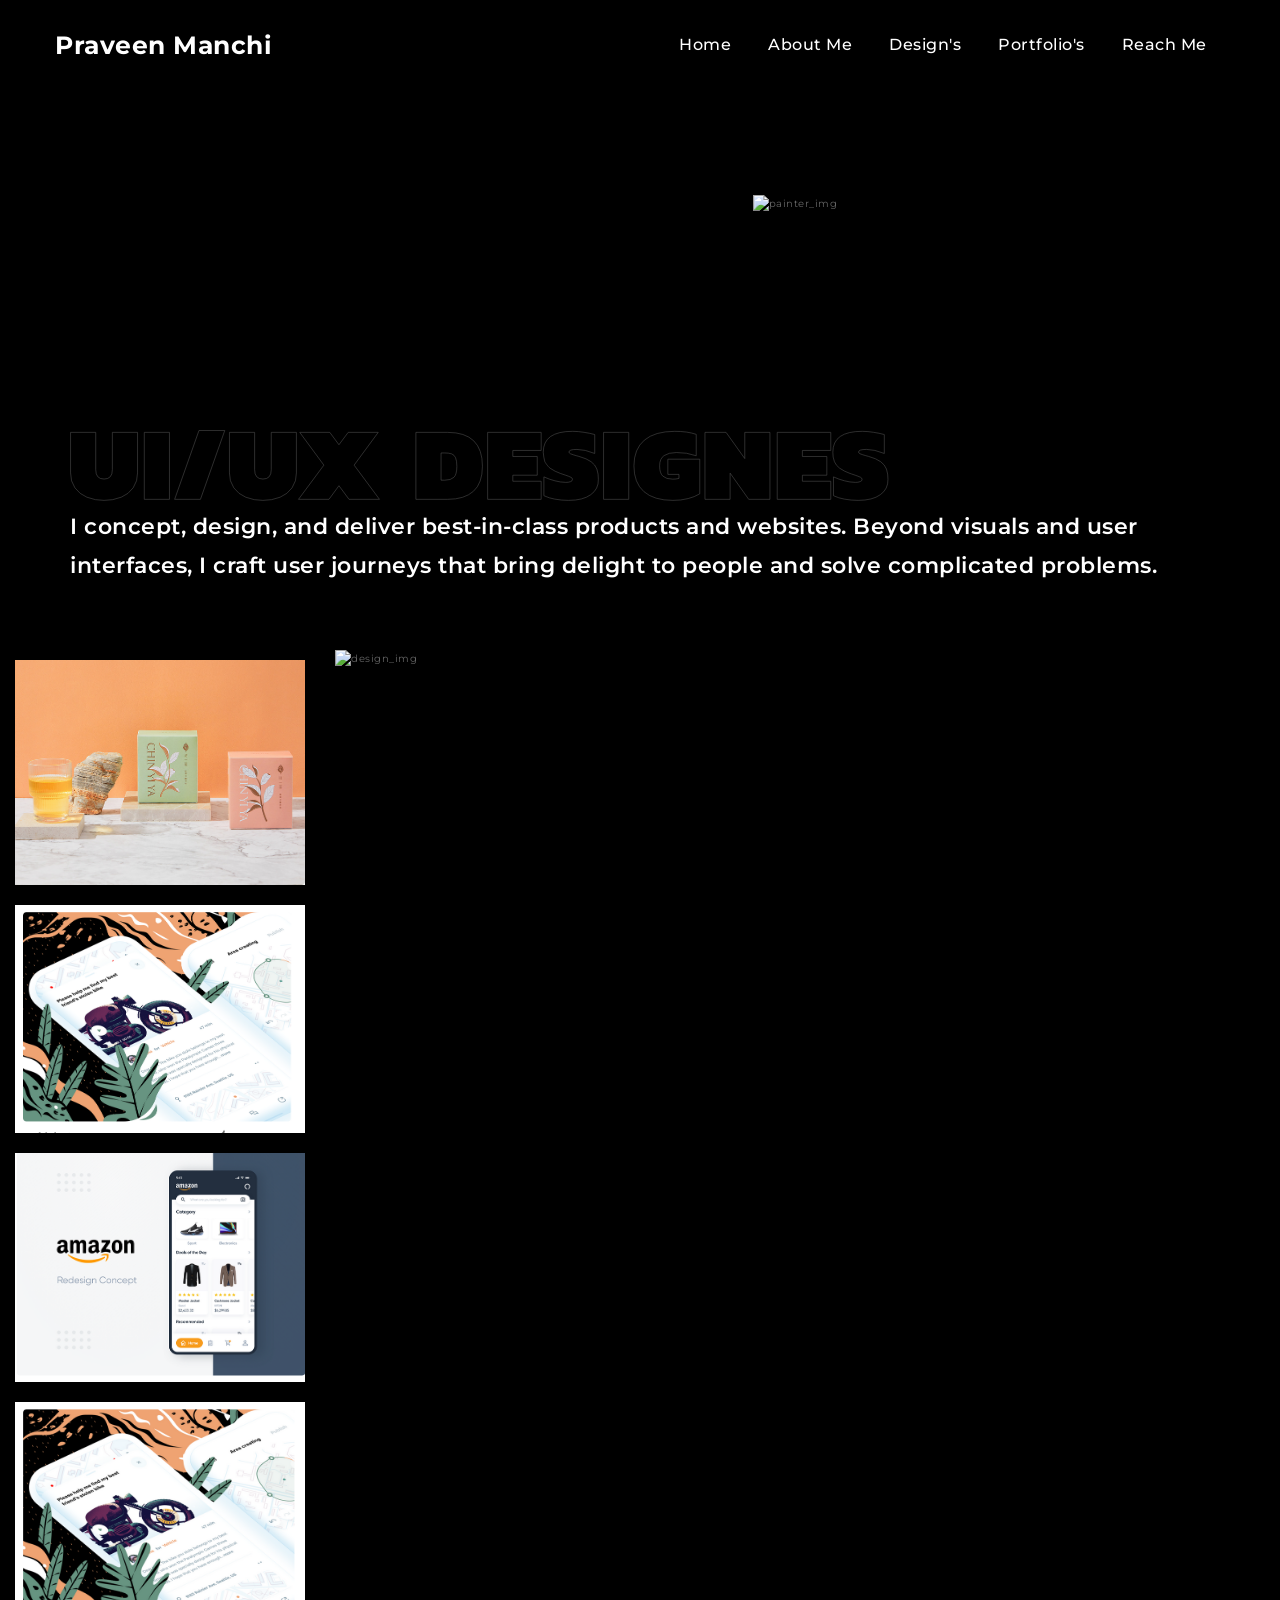
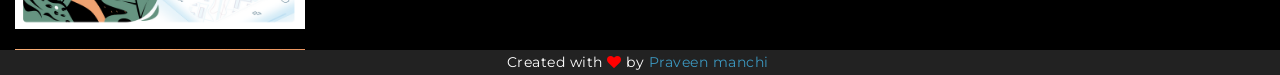
==== designDemos.html @ 1ba02f42 "mood" ====
<!doctype html>
<html lang="zxx">

<head>
    <!-- Meta -->
    <meta charset="utf-8">
    <meta http-equiv="X-UA-Compatible" content="IE=edge">
    <meta name="viewport" content="width=device-width, initial-scale=1">
    <!-- The above 3 meta tags *must* come first in the head; any other head content must come *after* these tags -->
    <!-- SITE TITLE -->
    <title>Praveenmanchi</title>
    <link rel = "icon" type = "image/png" href = "images/robin-hood.png"> 
    <link href="https://fonts.googleapis.com/css?family=Poppins:300,300i,400,400i,500,600,700,700i,800,900"
        rel="stylesheet">
    <link href="https://fonts.googleapis.com/css?family=Montserrat:300,300i,400,400i,500,600,700,800,900"
        rel="stylesheet">
    <link href="fonts/font-awesome.min.css" rel="stylesheet" />
    <link href="css/plugins.css" rel="stylesheet" />
    <link href="css/responsive.css" rel="stylesheet" />
    <link href="css/style.css" rel="stylesheet" />
    <link href="css/design-demos.css" rel="stylesheet" />
</head>

<body data-spy="scroll" data-target=".navbar" data-offset="70">

    <!--PRELOADER -->
    <div class="preloader dark_preloader">
        <div class="spinner">
            <div class="double-bounce1"></div>
            <div class="double-bounce2"></div>
        </div>
    </div>
    <!--/PRELOADER -->

    <!--NAVBAR -->
    <div class="navbar navbar-default navbar-fixed-top menu-top dark_bg_menu">
        <div class="container">
            <div class="navbar-header">
                <button type="button" class="navbar-toggle" data-toggle="collapse" data-target="#navbar">
                    <span class="sr-only">Toggle navigation</span>
                    <span class="icon-bar"></span>
                    <span class="icon-bar"></span>
                    <span class="icon-bar"></span>
                </button>
                <a href="index.html" class="navbar-brand top-name-title">
                    <!-- <img src="images/logo2.png" alt="logo"> -->
                    <b>Praveen Manchi</b>
                </a>
            </div>
            <div id="navbar" class="navbar-collapse collapse">
                <ul class="nav navbar-nav navbar-right">
                    <li><a href="welcome.html" class="smoothScroll">Home</a></li>
                    <li><a href="welcome.html" class="smoothScroll">About Me</a></li>
                    <!-- <li><a href="#Discover" class="smoothScroll">Discover</a></li>
							<li><a href="#uxdesign" class="smoothScroll">UX Design</a></li> -->
                    <li><a href="designDemos.html" class="smoothScroll">Design's</a></li>
                    <li><a href="welcome.html" class="smoothScroll">Portfolio's</a></li>
                    <!-- <li><a href="#resume" class="smoothScroll">Reach me</a></li>	
							<li><a href="#blog" class="smoothScroll">Blog</a></li>													 -->
                    <li><a href="welcome.html" class="smoothScroll">Reach Me</a></li>
                </ul>
            </div>
        </div>
        <!--- END CONTAINER -->
    </div>
    <!--/NAVBAR -->

    <!--BANNER-SHOW -->
    <section id="home" class="main_banner banner_bg_2" style="height: 650px">
        <!-- <canvas class="background"></canvas> -->
        <div class="display_table">
            <div class="display_table_cell title-left-align" style="padding-bottom: 5%;">
                <div class="container">
                    <div class="row">
                        <div class="col-md-7" style="padding-top: 235px; opacity: 0.5;">
                            <svg xmlns="http://www.w3.org/2000/svg" width="818.544" height="70.888" viewBox="0 0 818.544 70.888">
                                <path id="Path_8" data-name="Path 8" d="M36.608,1.04a44.144,44.144,0,0,1-17.16-3.172,26.971,26.971,0,0,1-11.96-9.36A25.212,25.212,0,0,1,3.12-26.416v-40.56H28.288V-29.64q0,9.36,8.32,9.36t8.32-9.36V-66.976H70.1v40.56a25.212,25.212,0,0,1-4.368,14.924,26.971,26.971,0,0,1-11.96,9.36A44.144,44.144,0,0,1,36.608,1.04ZM76.856-66.976h25.168V0H76.856Zm54.7-1.872h25.792L133.016,0H107.224ZM195.52,1.04a44.144,44.144,0,0,1-17.16-3.172,26.971,26.971,0,0,1-11.96-9.36,25.212,25.212,0,0,1-4.368-14.924v-40.56H187.2V-29.64q0,9.36,8.32,9.36t8.32-9.36V-66.976h25.168v40.56a25.212,25.212,0,0,1-4.368,14.924,26.971,26.971,0,0,1-11.96,9.36A44.144,44.144,0,0,1,195.52,1.04Zm60.944-35.256-24.128-32.76h30.056L271.544-54.6,280.8-66.976h30.056l-24.128,32.76L312.1,0H281.632L271.544-13.624,261.56,0H231.088Zm92.04-32.76h31.824q34.736,0,34.736,33.9,0,16.952-9,25.012T380.328,0H348.5Zm28.912,47.84q6.136,0,9.1-2.86t2.964-11.076q0-5.616-1.3-8.528a6.767,6.767,0,0,0-3.848-3.848,20.636,20.636,0,0,0-6.916-.936h-3.744v27.248Zm42.848-47.84h53.56v18.1H445.432v6.032h24.44v18.72h-24.44V-18.1h28.392V0h-53.56ZM501.176,1.04A73.256,73.256,0,0,1,487.448-.208a42.261,42.261,0,0,1-10.92-3.432V-22.464A60.181,60.181,0,0,0,487.6-18.512a44.3,44.3,0,0,0,10.868,1.56,12.4,12.4,0,0,0,4.888-.78,2.457,2.457,0,0,0,1.768-2.236A2.307,2.307,0,0,0,503.672-22a42.043,42.043,0,0,0-5.408-2.132q-4.576-1.56-5.2-1.768a42.7,42.7,0,0,1-10.3-5.2c-2.427-1.8-5.252-6.448-5.252-6.448a44.533,44.533,0,0,1-1.612-9.568q0-10.608,7.332-15.756t22.1-5.148a75.982,75.982,0,0,1,11.336.988,84.752,84.752,0,0,1,10.712,2.236v18.928Q517.5-49.92,509.6-49.92q-8.008,0-8.008,2.6,0,1.04,1.456,1.716a47.921,47.921,0,0,0,5.824,1.924l2.7.728q8.008,2.184,12.22,5.356a16.146,16.146,0,0,1,5.72,7.28,30,30,0,0,1,1.508,10.244A18.2,18.2,0,0,1,523.38-4.628Q515.736,1.04,501.176,1.04Zm35.048-68.016h25.168V0H536.224ZM605.592,1.04q-19.032,0-29.016-8.736t-9.984-25.792q0-16.952,10.452-25.74t30.316-8.788a84.254,84.254,0,0,1,11.7.728A55.659,55.659,0,0,1,628.888-65v21.424A54.969,54.969,0,0,0,609.024-46.8q-7.9,0-12.324,3.068t-4.42,10.244q0,7.28,3.224,10.3t9.88,3.016a25.664,25.664,0,0,0,6.24-.728V-24.96H600.5V-40.144h31.928V-5.512A44.41,44.41,0,0,1,620.932-.78,58.739,58.739,0,0,1,605.592,1.04Zm32.032-68.016h21.112l18.72,26.208V-66.976h25.168V0H681.408L662.792-26.208V0H637.624Zm72.28,0h53.56v18.1H735.072v6.032h24.44v18.72h-24.44V-18.1h28.392V0H709.9ZM790.816,1.04A73.256,73.256,0,0,1,777.088-.208a42.261,42.261,0,0,1-10.92-3.432V-22.464a60.182,60.182,0,0,0,11.076,3.952,44.3,44.3,0,0,0,10.868,1.56,12.4,12.4,0,0,0,4.888-.78,2.457,2.457,0,0,0,1.768-2.236A2.307,2.307,0,0,0,793.312-22a42.04,42.04,0,0,0-5.408-2.132q-4.576-1.56-5.2-1.768a42.7,42.7,0,0,1-10.3-5.2,15.778,15.778,0,0,1-5.252-6.448,24.366,24.366,0,0,1-1.612-9.568q0-10.608,7.332-15.756t22.1-5.148a75.982,75.982,0,0,1,11.336.988,84.752,84.752,0,0,1,10.712,2.236v18.928q-9.88-4.056-17.784-4.056-8.008,0-8.008,2.6,0,1.04,1.456,1.716a47.918,47.918,0,0,0,5.824,1.924l2.7.728q8.008,2.184,12.22,5.356a16.146,16.146,0,0,1,5.72,7.28,30,30,0,0,1,1.508,10.244A18.2,18.2,0,0,1,813.02-4.628Q805.376,1.04,790.816,1.04Z" transform="translate(-2.62 69.348)" fill="none" stroke="#acacac" stroke-width="1" opacity="0.53"/>
                              </svg>
                              
                        </div>
                        <div class="col-md-5" style="margin-bottom: 50px; padding: left: 20px;">
                            <img src="https://anima-uploads.s3.amazonaws.com/projects/5ee444743e7ba21d73d4327a/releases/5f316ca014a1858adbdbf1d3/img/group-96g@1x.png"
                                alt="painter_img" />
                        </div>
                        <div class="col-md-12">
                            <div class="banner_content">
                                <span class="sm_title">I concept, design, and deliver best-in-class products and
                                    websites. Beyond visuals and user
                                    interfaces, I craft user journeys that bring delight to people and solve complicated
                                    problems.</span>
                            </div>
                        </div>
                    </div>
                </div>
            </div>
        </div>
    </section>
    <!--/BANNER-SHOW -->

    <!--DESIGNS MAIN SECTION-->
    <section class="designs-main-section">
        <div class="container-fluid">
            <div class="row">
                <div class="col-sm-3 design-images-container">
                    <div class="design-images">
                        <div class="image-container">
                            <!--Left side first image-->
                            <img src="images/portfolio/34.png"
                                alt="design_img" data-slide="1"/>
                                
                        </div>
                        <div class="image-container">
                            <!--Left side second image-->
                            <img src="images/portfolio/4567.png"
                                alt="design_img" data-slide="2"/>
                        </div>
                        <div class="image-container">
                            <!--Left side third image-->
                            <img src="images/portfolio/4khh.png"
                                alt="design_img" data-slide="3"/>
                               
                        </div>
                        <div class="image-container">
                            <!--Left side fourth image-->
                            <img src="images/portfolio/xcv.png" alt="design_img" data-slide="4"/>
                        </div>
                        <div class="image-container">
                            <!--Left side fifth image-->
                            <img src="images/portfolio/34.png" alt="design_img" data-slide="5"/>
                            <!---<span>ENJOY THE TASTY MILKSHAKES</span>-->
                        </div>
                    </div>
                </div>
                <div class="col-sm-9 design-container">
                    <img src="images/eBook reading app design on Behance.png" 
                                alt="design_img" data-slide="1" width="100%" class="active" height="100%" />
                                
                    <img src="images/portfolio/Citybank mobile app redesign .png"
                        alt="design_img" width="100%" height="100%"  data-slide="2"/>

                    <img src="images/portfolio/Event IOS App on Behance.png"
                    alt="design_img" width="100%" height="100%"  data-slide="3"/>
                                
                    <img src="images/portfolio/Upcore ™ - Interactive Prototype Concept on Behance.png" width="100%" height="100%" alt="design_img" data-slide="4"/>

                    <img src="images/portfolio/Weather App on Behance.png" width="100%" height="100%"  alt="design_img" data-slide="5"/>
                </div>
            </div>
        </div>
    </section>
    <!--/DESIGNS MAIN SECTION-->

    <footer>
        <div>
            Created with <i class="fa fa-heart"></i> by
            <a target="_blank" href="#0000">Praveen manchi</a>
        </div>
    </footer>

    <!-- Latest jQuery -->
    <script src="js/jquery.min.js"></script>
    <script src="js/bootstrap.min.js"></script>
    <script src="js/main.js"></script>
    <script src="js/customJs//designDemos.js"></script>
</body>

</html>
---- css/plugins.css ----
/*-----------------------------------------------------------------------------------

	Author Name   : themes_state
	This is html Template
	Template Name : Pitter - One Page Personal portfolio Template
	Version: 1.0

-----------------------------------------------------------------------------------*/



/* ----------------------------------------------------------------
			[ All Css Plugins File ]
-----------------------------------------------------------------*/

/* == Bootstrap == */
@import url("plugins/bootstrap.min.css");

/* == Owl-carousel == */
@import url("plugins/owl.carousel.min.css");
@import url("plugins/owl.theme.default.min.css");

/* == Animated-headline == */
@import url("plugins/animated-headline.css");

/* == Normalize == */
@import url("plugins/normalize.css");

/* == Animate == */
@import url("plugins/animate.css");
---- css/responsive.css ----
@media only screen and (max-width:1024px){
	.about_content_area {
		padding: 100px 50px !important;
	}
	.about_btn .contact_number {
		position: relative !important;
		right: 0 !important;
	}
}
@media only screen and (max-width:991px){
	.navbar-default .navbar-nav>li>a {
		padding: 15px 0!important;
	}
	.about_img{
		text-align: center;
	}
	.about_img img {
		top: 0!important;
		left: 0!important;
		margin-top: 100px;
		margin-bottom: 30px;
	}
	.single_about .about_img:after{
		display: none;
	}
	.about_content_area {
		padding: 0 0 100px 0 !important;
	}
	.single-main-line{
		background-color: transparent;
	}
	.small-text{
		font-size: 3rem !important;
	}
	.main-bold{
		font-size: 4rem !important;
	}
	.rs_pb_70{
		padding-bottom: 70px !important;
	}
	.single_counter{
		margin-bottom: 30px;
	}
	.single_testimonial .description {
		padding: 0 !important;
	}
	.single_testimonial .description:before{
		left: -45px !important;
	}
	.single_contact {
		margin-bottom: 30px;
	}
}

@media only screen and (max-width: 767px) { 
	.navbar-default{
		padding: 10px 0!important;
	}
	.menu-top {
		background: #fff!important;
		text-align: center;
	}
	.menu-top.dark_bg_menu{
		background: #000!important;
		text-align: center;
	}
	.navbar-default.sticky_menu li a,
	.navbar-default.sticky_menu .navbar-nav>.active>a,
	.navbar-default.sticky_menu .navbar-nav>.active>a:hover, 
	.navbar-default.sticky_menu .navbar-nav>.active>a:focus {
		color: #000;
		background: none;
	}
	.navbar-default.sticky_menu li a:focus, 
	.navbar-default.sticky_menu li a:hover {
		color: #000;
	}
	.banner_content strong{
		font-size: 26px !important;
	}
	.banner_content h1{
		font-size: 37px !important;
	}
	.about_image{
		text-align: center;
	}
	.about_content_area{
		margin-top: 50px;
		padding-left: 0 !important;
	}
	.single-main-line{
		background-color: transparent;
	}
	.small-text{
		font-size: 2rem !important;
	}
	.main-bold{
		font-size: 4rem !important;
	}
	.single_blog{
		margin-bottom: 30px;
	}
	.discover-main-img{
		/* background-image: url(../images/blog/blog1.jpg); */
		width: auto !important;
		height: auto !important;
		background-image: none !important;
	}
	.discover-right-img{
		/* background-image: url(../images/man.png); */
		width: auto !important;
		height: auto !important;
		background-image: none !important;
	}
	.discover-images{
		display: flex;
		align-items: center;
		flex-direction: column!important;
	}
}
---- css/style.css ----
/***************************************
========================================

	Author Name   : Belal Hossain
	This is html template
	Template Name : Larson - Minimal Personal Portfolio Template
	Version: 1.0
	
****************************************
=======================================/



/* ----------------------------------------------------------------

 ==> Table Of Content

	01 Basics
	02 Buttons
	03 Header
	04 Banner
	05 About
	06 Service
	07 Works 
	08 Counter
	09 Resume
	10 Cta
	11 Testimonial
	12 Blog
	13 Contact
	14 Footer
	15 Top-control
 

---------------------------------------------------------------- */

/* all font-family */
/* font-family: 'Josefin Sans', sans-serif; */
/* font-family: 'Kanit', sans-serif; */
/* font-family: 'Jost', sans-serif; */



/* ----------------------------------------------------------------
    [ 01 Start Basics ]
-----------------------------------------------------------------*/
* {
  margin: 0;
  padding: 0;
  -webkit-box-sizing: border-box;
          box-sizing: border-box;
  outline: none;
  list-style: none;
  word-wrap: break-word;
}

body  {
    font-family: 'Poppins', sans-serif;
    font-size: 15px;
    line-height: 1.8;
    font-weight: 300;
    letter-spacing: 0.5px;
    color: #666;
    overflow-x: hidden;

    margin: 0;
    padding: 0;
}
.background {
    position: absolute;  
    top: 0;
    left: 0;
    z-index: -1;
    background-color: #000;
  }
h1,
h2,
h3,
h4,
h5,
h6{
	font-family: 'Montserrat', sans-serif;
	color: #000;
}
img{
	max-width: 100%;
	height: auto;
}
ul{
	padding: 0;
	list-style: none;
}
p {
    margin: 0;
}
a:hover{
	text-decoration: none;
	outline: none;
}
.text_white{
	color: #fff;
}
.padding_0{
	padding: 0;
}
.gray_bg{
	background: #fafafa;
}
.dark_bg_1{
	background: #000;
}
.dark_bg_2{
	background: #0F1113;
}
.form-control::-webkit-input-placeholder {
    color: #666;
    opacity: 1; 
}
.form-control:-ms-input-placeholder {
    color: #666;
    opacity: 1; 
}
.form-control::-ms-input-placeholder {
    color: #666;
    opacity: 1; 
}
.form-control::placeholder {
    color: #666;
    opacity: 1; 
}

/* START PRELOADER DESIGN */
.preloader {
	background: #fff;
    bottom: 0;
    left: 0;
    position: fixed;
    right: 0;
    top: 0;
    z-index: 99999;	
}
.preloader.dark_preloader{
	background: #000;
    bottom: 0;
    left: 0;
    position: fixed;
    right: 0;
    top: 0;
    z-index: 99999;	
}
.spinner {
	width: 50px;
	height: 50px;
	position: absolute;
	top: 50%;
	left: 50%;
	margin: -25px 0 0 -25px;
	font-size: 10px;
	text-indent: -12345px;
	z-index: 10000;
}

.double-bounce1, .double-bounce2 {
  width: 100%;
  height: 100%;
  border-radius: 50%;
  background-color: #000;
  opacity: 0.6;
  -ms-filter: "progid:DXImageTransform.Microsoft.Alpha(Opacity=60)";
  position: absolute;
  top: 0;
  left: 0;
  
  -webkit-animation: sk-bounce 2.0s infinite ease-in-out;
  animation: sk-bounce 2.0s infinite ease-in-out;
}
.dark_preloader .double-bounce1, .double-bounce2 {
  width: 100%;
  height: 100%;
  border-radius: 50%;
  background-color: #fff;
  opacity: 0.6;
  -ms-filter: "progid:DXImageTransform.Microsoft.Alpha(Opacity=60)";
  position: absolute;
  top: 0;
  left: 0;
  
  -webkit-animation: sk-bounce 2.0s infinite ease-in-out;
  animation: sk-bounce 2.0s infinite ease-in-out;
}

.view-more-btn:hover .viewButton {
  color: black !important;
}

.double-bounce2 {
  -webkit-animation-delay: -1.0s;
  animation-delay: -1.0s;
}

@-webkit-keyframes sk-bounce {
  0%, 100% { -webkit-transform: scale(0.0) }
  50% { -webkit-transform: scale(1.0) }
}

@keyframes sk-bounce {
  0%, 100% { 
    transform: scale(0.0);
    -webkit-transform: scale(0.0);
  } 50% { 
    transform: scale(1.0);
    -webkit-transform: scale(1.0);
  }
}
/* END PRELOADER DESIGN */

/* Start Section-Padding */
.section_padding{
    /* padding: 100px 0; */
    padding: 110px 0 0 0;
}
.pb_70{
	padding-bottom: 70px;
}
/* End Section-Padding */

/* Start Section-Heading */
.section_heading {
    padding-bottom: 100px;
    padding-top: 0;
    position: relative;
}
.section_heading:after {
    position: absolute;
    content: "";
    display: block;
    height: 30px;
    width: 3px;
    bottom: 70px;
    left: 50%;
    background-color: #000;
    -webkit-transform: translate(-50%, 0);
    -ms-transform: translate(-50%, 0);
    transform: translate(-50%, 0);
}
.dark_heading.section_heading:after {
    position: absolute;
    content: "";
    background-color: #fff;
}
.section_heading h2 {
    font-size: 40px;
    font-weight: 600;
    color: #000;
    margin-top: 0;
    margin-bottom: 10px;
}
.dark_heading.section_heading h2 {
    color: #fff;
}
.section_heading p {
	margin: 0 auto;
    margin-bottom: 20px;
    max-width: 530px;
}

/* End Section-Heading */

/* ----------------------------------------------------------------
    [ End Basics ]
-----------------------------------------------------------------*/



/* ----------------------------------------------------------------
    [ 02 Start Buttons ]
-----------------------------------------------------------------*/
/* Start Btn-Style */
.main_btn {
    color: #fff;
    font-size: 14px;
    margin-top: 30px;
    text-transform: capitalize;
    padding: 23px 40px;
    letter-spacing: 0.6px;
    font-weight: 600;
    background: #000;
    line-height: 10px;
    border-radius: 30px;
    border: none;
    -webkit-transition: all 0.3s ease-in-out;
    transition: all 0.3s ease-in-out 0s;
    position: relative;
}
.dark_bg_btn{
    color: #000;
    background: #fff;
}
.main_btn:focus,
.main_btn:hover {
    color: #fff;
    background: #000;
}
.dark_bg_btn:focus,
.dark_bg_btn:hover {
    color: #000;
    background: #fff;
}
.main_btn:before,
.main_btn:after{
    content: "";
    position: absolute;
    top: 0;
    left: 0;
    bottom: 0;
    right: 0;
    transition: all 0.5s ease 0s;
}
.main_btn:hover:before{
    background: rgba(255, 255, 255, 0.7);
    left: 60%;
    right: 60%;
}
.dark_bg_btn:hover:before{
    background: rgba(0, 0, 0, 0.7);
    left: 60%;
    right: 60%;
}
.main_btn:hover:after{
    background: rgba(255, 255, 255, 0.7);
    top: 60%;
    bottom: 60%;
}
.dark_bg_btn:hover:after{
    background: rgba(0, 0, 0, 0.7);
    top: 60%;
    bottom: 60%;
}
.about_btn .contact_number {
    background: transparent;
    border: 1px solid #000;
    padding: 18px 50px;
    margin-top: 29px;
    border-radius: 30px;
    position: absolute;
    right: 47%;
}
.about_btn .dark_cn {
    background: transparent;
	color: #fff;
    border: 1px solid #fff;
}
.about_btn .contact_number:focus{
    background: transparent;
    border: 1px solid #000;
	box-shadow: none;
}
.about_btn .dark_cn:focus{
    background: transparent;
    border: 1px solid #fff;
	box-shadow: none;
}
.blog_btn {
    padding: 20px 30px;
}
/* ----------------------------------------------------------------
    [ End Buttons ]
-----------------------------------------------------------------*/



/* ----------------------------------------------------------------
    [ 03 Start Header ]
-----------------------------------------------------------------*/
.navbar-fixed-top, .navbar-fixed-bottom{
position: absolute;
}
.navbar-default {
    border: none;
    border-radius: 0;
    margin-bottom: 0;
    width: 100%;
    padding: 20px 0;
    background: #fff;
    transition: all 0.4s ease-in-out;
    -webkit-transition: all 0.4s ease-in-out;
}
.navbar-brand { padding: 0px }
.navbar-default .navbar-nav>li>a {
    color: #000;
    font-size: 16px;
    font-weight: 500;
    padding: 15px 5px;
    text-transform: capitalize;
    transition: all 0.3s ease;
    -webkit-transition: all 0.3s ease;
    position: relative;
}
.navbar-default.dark_bg_menu .navbar-nav>li>a {
    color: #fff;
}
.navbar-nav li a:before,
.navbar-nav li a:after{
    display: inline-block;
    opacity: 0;
    -webkit-transition: -webkit-transform 0.3s, opacity 0.2s;
    -moz-transition: -moz-transform 0.3s, opacity 0.2s;
    transition: transform 0.3s, opacity 0.2s;
}
.navbar-nav li a:before{
    margin-right: 8px;
    content: '[';
    -webkit-transform: translate(20px);
    -moz-transform: translate(20px);
    transform: translate(20px);
}
.navbar-nav li a:after{
    margin-left: 8px;
    content: ']';
    -webkit-transform: translate(-20px);
    -moz-transform: translate(-20px);
    transform: translate(-20px);
}
.navbar-default .navbar-nav>li>a:hover:before,
.navbar-default .navbar-nav>li>a:hover:after,
.navbar-default .navbar-nav > li.active > a:after,
.navbar-default .navbar-nav > li.active > a:before{
    opacity: 1;
    -webkit-transform: translate(0px);
    -moz-transform: translate(0px);
    transform: translate(0px);
}
.navbar-default .navbar-nav>.active>a,
.navbar-default .navbar-nav>.active>a:hover, 
.navbar-default .navbar-nav>.active>a:focus{
    color: #000;
    background: none;
}
.navbar-default.dark_bg_menu .navbar-nav>.active>a,
.navbar-default.dark_bg_menu .navbar-nav>.active>a:hover, 
.navbar-default.dark_bg_menu .navbar-nav>.active>a:focus{
    color: #fff;
    background: none;
}
.navbar-default .navbar-nav>li>a:hover, 
.navbar-default .navbar-nav>li>a:focus {
    color: #000;
    background-color: transparent;
}
.navbar-default.dark_bg_menu .navbar-nav>li>a:hover, 
.navbar-default.dark_bg_menu .navbar-nav>li>a:focus {
    color: #fff;
    background-color: transparent;
}
.menu-top { background: rgba(0, 0, 0, 0) none repeat scroll 0 0 }
.navbar-default.sticky_menu {
    background-color: #fff;
    box-shadow: 0 1px 20px rgba(0, 0, 0, 0.1);
    width: 100%;
    animation: fadeInDown 1s both 0.2s;
}
.navbar-default.dark_bg_menu.sticky_menu {
    background-color: #000;
    box-shadow: 0 1px 20px rgba(255, 255, 255, 0.1);
    width: 100%;
    animation: fadeInDown 1s both 0.2s;
}
.navbar-default .navbar-toggle:hover,
.navbar-default .navbar-toggle:focus { background: transparent; }
.navbar-default .navbar-collapse, .navbar-default .navbar-form {
    border: none;
}
.navbar-default .navbar-toggle .icon-bar {
    background-color: #000;
}
.navbar-default.dark_bg_menu .navbar-toggle .icon-bar {
    background-color: #fff;
}
/* ----------------------------------------------------------------
    [ End Header ]
-----------------------------------------------------------------*/



/* ----------------------------------------------------------------
    [ 04 Start Banner ]
-----------------------------------------------------------------*/
.main_banner{
    /* height: 700px; */
    height: 760px;
	background-size: cover;
	background-repeat: no-repeat;
}
.banner_bg{
	background-image: url(../images/banner.jpg);
	background-repeat: no-repeat;
	background-size: cover;
	background-position: center center;
	position: relative;
}
.banner_bg:before{
	content: "";
	position: absolute;
	right: 0;
	bottom: 0;
	width: 100%;
	height: 100%;
	background: rgba(255,255,255, 0.7);
}
.banner_bg_2{
    /* background-image: url(../images/banner2.jpg); */
    background-color: #000;
	background-repeat: no-repeat;
	background-size: cover;
	background-position: center center;
	position: relative;
}
.banner_bg_2:before{
	content: "";
	position: absolute;
	right: 0;
	bottom: 0;
	width: 100%;
	height: 100%;
	background: rgba(0,0,0, 0.5);
}
.parallax_bg{
	background-attachment: fixed;
}
#particles-js {
    position: absolute;
    width: 100%;
    height: 100%;
	top: 0;
}
.display_table{
	display: table;
	width: 100%;
	height: 100%;
}
.display_table_cell{
	display: table-cell;
  vertical-align: middle;
}
.banner_content .sm_title {
    font-size: 22px;
    font-weight: 600;
}
.banner_bg_2 .sm_title {
    color: #fff;
}
.banner_content h1 {
    color: #000;
    font-size: 52px;
    margin: 0 0 5px;
}
.banner_bg_2 .banner_content h1 {
    color: #fff;
}
.banner_content h1 span .fw_300{
	font-weight: 300;
}
.banner_content h1 span .fw_800{
	font-weight: 800;
}
.banner_content .sub_title{
}
.banner_content .sub_title span {
	position: relative;
    font-weight: 400;
    color: #666;
    text-transform: uppercase;
    font-size: 14px;
    margin: 0 10px;
}
.banner_bg_2 .banner_content .sub_title span {
	position: relative;
    font-weight: 400;
    color: #fff;
}
.banner_content .sub_title span:after {
    position: absolute;
    content: "";
    top: 10px;
    bottom: 0;
    right: -12px;
    width: 4px;
    height: 4px;
    background: #666;
    border-radius: 50%;
}
.banner_content .sub_title span:last-child:after {
    display: none;
}
.banner_social_link {
    margin-top: 12px;
}
.banner_social_link li {
    display: inline-block;
    margin: 0 5px;
}
.banner_social_link a {
    position: relative;
    display: block;
    width: 45px;
	color: #000;
	font-size: 22px;
    line-height: 45px;
    border-radius: 50%;
    text-decoration: none;
    transition: 0.3s;
	z-index: 0;
}
.banner_bg_2 .banner_social_link a {
	color: #fff;
}
.banner_social_link a:before {
    content: '';
    position: absolute;
    left: 0;
    top: 0;
    width: 100%;
    height: 100%;
    background: #000;
    border-radius: 50%;
    -webkit-transform: scale(0);
    transform: scale(0);
    transition: 0.3s;
	z-index: -1;
}
.banner_bg_2 .banner_social_link a:before {
    content: '';
    position: absolute;
    left: 0;
    top: 0;
    width: 100%;
    height: 100%;
    background: #fff;
}
.banner_social_link a:hover:before {
    -webkit-transform: scale(1);
    transform: scale(1);
}
.banner_social_link a:hover{
	color: #fff;
}
.banner_bg_2 .banner_social_link a:hover{
	color: #000;
}

/* particle background */
#home canvas.particles-js-canvas-el{
    position: absolute;
    top: 0;
}

/* Start Scroll-mouse */
#home .mouse {
    position: absolute;
    width: 22px;
    height: 42px;
    /* bottom: 100px; */
    bottom: 15px; 
    left: 50%;  
    margin-left: -12px;
    border-radius: 15px;
	animation: finger 1s infinite 0s;
}
.mouse i {
    font-size: 30px;
    color: #000;
}
.banner_bg_2 .mouse i {
    font-size: 30px;
    color: #fff;
}
@keyframes intro{
	0%{
		opacity: 0;
		transform: translateY(40px);
	}
	100%{
		opacity: 1;
		transform: translateY(0);
	}
}
@keyframes finger{
	0%{
		opacity: 1;
	}
	100%{
		opacity: 0;
		transform: translateY(20px);
	}
}	
/* ----------------------------------------------------------------
    [ End Banner ]
-----------------------------------------------------------------*/

/* ----------------------------------------------------------------
    [ start Moto I do everything with passion ]
-----------------------------------------------------------------*/
#b{
  width:95%;
  margin:auto;
  
}

.moto{
  width:20%;
  transform: rotateZ(-360deg);
  opacity: 0.6;
  z-index: -1;
  float: left;

}

.moto_content_logo{
  
}

.clearfix{
  clear: both;
}

.b{
  width: 35%;
  float: right;
}

.moto_heading{
  width: 65%;
  position: relative;
  min-height: 489px;
}
.passion{
  position: absolute;
  top:60%;
  float: left;
  transform: translateY(-60%);
}

.passion1{
  position: absolute;
  top:30%;
  float: left;
  transform: translateY(-30%);
}
/* ----------------------------------------------------------------
    [ 05 Start About ]
-----------------------------------------------------------------*/
.about_content_area h5{
    font-size: 18px;
    margin-top: 0;
    font-weight: 500;
}
.dark_bg_1{
  margin-bottom: 20px;
}
.dark_bg_1 .about_content_area h5{
	color: #fff;
}
.about_content_area h3{
	font-size: 18px;
	font-weight: 600;
	margin: 12px 0 33px;
}
.dark_bg_1 .about_content_area h3{
	color: #fff;
}
.about_me {
    margin-top: 30px;
}
.about_me .email a{
    color: #666;
}
.about_me div {
    margin-bottom: 20px;
}
.about_me span {
    display: inline-block;
    position: relative;
    font-size: 15px;
    font-weight: 600;
    color: #000;
    width: 150px;
    margin-right: 30px;
}
.dark_bg_1 .about_me span {
    color: #fff;
}
.about_me span:after {
    content: ":";
    position: absolute;
    right: 0;
}
.about_btn .contact_btn{
	position: relative;
}
/* ----------------------------------------------------------------
    [ End About ]
-----------------------------------------------------------------*/



/* ----------------------------------------------------------------
    [ 06 Start Service ]
-----------------------------------------------------------------*/
.single_service{
    text-align: center;
    padding: 40px 30px;
    background: #fff;
    margin-bottom: 30px;
	position: relative;
    transition: 0.4s;
}
.dark_bg_2 .single_service{
    background: #000;
}
.single_service:hover {
    box-shadow: 0px 1px 40px rgba(0,0,0, 0.15);
}
.dark_bg_2 .single_service:hover {
    box-shadow: 0px 1px 40px rgba(255,255,255, 0.15);
}
.single_service .service_icon {
    position: relative;
    display: block;
    width: 70px;
    height: 70px;
    margin: 0 auto;
    color: #000;
    background: rgba(0, 0, 0, 0.05);
    font-size: 30px;
    line-height: 70px;
    border-radius: 50%;
    text-decoration: none;
    transition: 0.4s;
    z-index: 0;
}
.dark_bg_2 .single_service .service_icon {
    position: relative;
    color: #fff;
    background: rgba(255, 255, 255, 0.1);
    transition: 0.4s;
    z-index: 0;
}
.single_service .service_icon:before {
    content: '';
    position: absolute;
    left: 0;
    top: 0;
    width: 100%;
    height: 100%;
    background: #000;
    border-radius: 50%;
    -webkit-transform: scale(0);
    transform: scale(0);
    transition: 0.4s;
	z-index: -1;
}
.single_service:hover .service_icon:before {
    -webkit-transform: scale(1);
    transform: scale(1);
}
.single_service:hover .service_icon{
	color: #fff;
	box-shadow: none;
}
.single_service h4 {
    font-size: 22px;
    margin-top: 20px;
    text-transform: capitalize;
    color: #000;
    font-weight: 500;
}
.dark_bg_2  .single_service h4 {
    color: #fff;
}
.single_service p{
	margin-top: 15px;
}
.service_slider .owl-dots{
	margin-top: 20px;
	text-align: center;
}
.service_slider .owl-dot{
	margin: 0 5px;
	display: inline-block;
	width: 10px;
	height: 10px;
	background: rgba(0,0,0, 0.3);
	border-radius: 30px;
}
.dark_bg_2 .service_slider .owl-dot{
	margin: 0 5px;
	display: inline-block;
	width: 10px;
	height: 10px;
	background: rgba(255,255,255, 0.3);
	border-radius: 30px;
}
.service_slider .owl-dot.active{
	background: #000;
}
.dark_bg_2 .service_slider .owl-dot.active{
	background: #fff;
}
/* ----------------------------------------------------------------
    [ End Service ]
-----------------------------------------------------------------*/



/* ----------------------------------------------------------------
    [ 07 Start Works ]
-----------------------------------------------------------------*/
.work_filter ul {
	padding: 0;
	list-style: none;
	margin-bottom: 30px;
}
.work_filter ul li {
    font-weight: 600;
    text-transform: capitalize;
    display: inline-block;
    cursor: pointer;
    font-size: 16px;
    border-radius: 30px;
    padding: 5px 30px;
    letter-spacing: 1px;
	background: transparent;
    margin: 0 10px 20px;
    transition: all 0.5s ease-in-out;
	position: relative;
}
.dark_bg_1 .work_filter ul li {
    color: #fff;
}
.work_filter ul li:after {
    position: absolute;
    content: "";
    width: 1px;
    height: 20px;
    background: #ddd;
    top: 10px;
    right: -13px;
}
.work_filter ul li:last-child:after {
    display: none;
}
.work_filter ul li.active{
	background-color: #000;
	color: #fff;
}
.dark_bg_1 .work_filter ul li.active{
	background-color: #fff;
	color: #000;
}
.box{
    text-align: center;
    overflow: hidden;
    position: relative;
}
.box .box_content_area{
    width: 100%;
    background: rgba(0, 0, 0, 0.7);
    position: absolute;
    height: 100%;
    left: 0;
    z-index: 1;
    transition: all 0.6s ease 0s;
}
.box .hover_content{
	position:absolute;
    width:100%;
    top:50% !important;
    left:50% !important;
    -webkit-transform:translate(-50%, -50%);
    -moz-transform:translate(-50%, -50%);
    -o-transform:translate(-50%, -50%);
    -ms-transform:translate(-50%, -50%);
    transform:translate(-50%, -50%)
}
.box .hover_content h5{
    color: #fff;
    margin: 0;
    font-size: 18px;
}
.box .hover_content span {
    color: #fff;
	font-weight: 500;
    font-size: 14px;
}
.box .hover_content .icon a{
    display: inline-block;
	margin-top: 10px;
    font-size: 20px;
    color: #fff;
}
.port_content_button {
    margin-top: 10px;
}
/* ----------------------------------------------------------------
    [ End Works ]
-----------------------------------------------------------------*/



/* ----------------------------------------------------------------
    [ 08 Start Counter ]
-----------------------------------------------------------------*/
.single_counter {
    box-shadow: 0 0 30px rgba(0,0,0, 0.15);
    padding: 30px 0;
    border: 1px solid transparent;
	transition: all 0.3s ease 0s;
}
.dark_bg_2 .single_counter {
	box-shadow: 0 0 30px rgba(255,255,255, 0.15);
    border: 1px solid #000;
}
.single_counter:hover{
	background: #fff;
    border: 1px solid #000;
}
.dark_bg_2 .single_counter:hover{
	background: none;
    border: 1px solid #fff;
}
.single_counter .icon{
	margin-bottom: 20px;
}
.single_counter .icon i {
    font-size: 50px;
    color: #000;
}
.dark_bg_2 .single_counter .icon i {
    color: #fff;
}
.single_counter span{
	font-size: 30px;
	font-weight: 800;
	font-style: italic;
	color: #000;
	font-family: 'Montserrat', sans-serif;
}
.dark_bg_2 .single_counter span{
	color: #fff;
}
.single_counter p{
    font-size: 16px;
    color: #666;
    font-weight: 600;
    margin-bottom: 0;
}
/* ----------------------------------------------------------------
    [ End Counter ]
-----------------------------------------------------------------*/



/* ----------------------------------------------------------------
    [ 09 Start Resume ]
-----------------------------------------------------------------*/
.resume-container h3{
    font-size: 30px;
    margin-bottom: 30px;
    margin-left: 15px;
    font-weight: 600;
}
.dark_bg_1 .resume-container h3{
	color: #fff;
}
.resume-container h3 i{
    margin-right: 15px;
    font-size: 30px;
}
.dark_bg_1 .resume-container h3 i{
	color: #fff;
}
.single_resume strong{
    color: #000;
    font-size: 14px;
}
.dark_bg_1 .single_resume strong{
    color: #fff;
}
.single_resume h5 {
    font-size: 16px;
    font-weight: 700;
}
.dark_bg_1 .single_resume h5 {
    color: #fff;
}
.single_resume{
    box-shadow: 0px -1px 30px rgba(0,0,0, 0.1);
    display: block;
    padding: 30px 30px;
    margin-bottom: 30px;
	position: relative;
}
.dark_bg_1 .single_resume{
    box-shadow: 0px -1px 30px rgba(255,255,255, 0.2);
    display: block;
	position: relative;
}
.single_resume:after {
    content: "";
    left: 0;
    bottom: 0;
    right: 0;
    margin: 0 auto;
    width: 90%;
    height: 2px;
    background: #000;
    position: absolute;
    transition: all 0.3s ease;
}
.dark_bg_1 .single_resume:after {
    content: "";
    width: 90%;
    height: 2px;
    background: #fff;
    position: absolute;
    transition: all 0.3s ease;
}
.single_resume:hover:after {
    width: 100%;
}
/* ----------------------------------------------------------------
    [ End Resume ]
-----------------------------------------------------------------*/



/* ----------------------------------------------------------------
    [ 10 Start Cta ]
-----------------------------------------------------------------*/
.cta_section{
	background: url(../images/cta-action.jpg);
	position: relative;
    background-size: cover;
    background-attachment: fixed;
	padding: 100px 0;
}
.cta_section:before{
	position: absolute;
	content: "";
	right: 0;
	bottom: 0;
	width: 100%;
	height: 100%;
	background: rgba(255,255,255, 0.90);
	
}
.dark_overlay::before{
	position: absolute;
	content: "";
	right: 0;
	bottom: 0;
	width: 100%;
	height: 100%;
    background: #00000000;
}
.creative-stuff::before {
  background: linear-gradient(to right, #000 53%, #ffffff88);
  z-index: -1;
}
.cta_content h3 {
    color: #000;
    font-size: 30px;
	margin-top: 0;
    margin-bottom: 0;
}
.dark_overlay h3 {
    color: #fff;
}
/* ----------------------------------------------------------------
    [ End Cta ]
-----------------------------------------------------------------*/



/* ----------------------------------------------------------------
    [ 11 Start Testimonial ]
-----------------------------------------------------------------*/
.single_testimonial {
    margin: 0 50px;
    text-align: center;
    position: relative;
}
.single_testimonial .description {
    padding: 0 145px;
    margin-bottom: 30px;
    font-style: italic;
    background: transparent;
    line-height: 30px;
    position: relative;
}
.single_testimonial .description:before {
    content: "\f10d";
    font-family: 'FontAwesome';
    font-size: 45px;
    color: #000;
    position: absolute;
    top: 10px;
    left: 90px;
}
.dark_bg_2 .single_testimonial .description:before {
    content: "\f10d";
    font-family: 'FontAwesome';
    font-size: 45px;
    color: #fff;
}
.single_testimonial .pic {
    display: inline-block;
    width: 100px;
    height: 100px;
    padding: 5px;
    border-radius: 50%;
    background: rgba(255,255,255, 0.8);
    margin-bottom: 15px;
}
.single_testimonial .pic img{
    width: 100%;
    height: auto;
    border-radius: 50%;
}
.single_testimonial .title{
    display: block;
    font-size: 18px;
    font-weight: 600;
    color: #000;
    letter-spacing: 1px;
    text-transform: capitalize;
    margin: 0 0 5px 0;
}
.dark_bg_2 .single_testimonial .title{
    color: #fff;
}
.single_testimonial .post{
    display: block;
    font-size: 14px;
    text-transform: capitalize;
}
.testimonial_area .owl-dots{
	margin-top: 20px;
	text-align: center;
}
.testimonial_area .owl-dot{
	margin: 0 5px;
	display: inline-block;
	width: 10px;
	height: 10px;
	background: rgba(0,0,0, 0.3);
	border-radius: 30px;
}
.dark_bg_2 .testimonial_area .owl-dot{
	margin: 0 5px;
	display: inline-block;
	width: 10px;
	height: 10px;
	background: rgba(2555,255,255, 0.3);
	border-radius: 30px;
}
.testimonial_area .owl-dot.active{
	background: #000;
}
.dark_bg_2 .testimonial_area .owl-dot.active{
	background: #fff;
}
/* ----------------------------------------------------------------
    [ End Testimonial ]
-----------------------------------------------------------------*/



/* ----------------------------------------------------------------
    [ 12 Start Blog ]
-----------------------------------------------------------------*/
.blog-thumb small {
	color: #000;
	font-weight: 600;
	display: block;
}
.dark_bg_1 .blog-thumb small {
	color: #fff;
}
.blog-thumb small .fa {
	margin-right: 5px;
}
.blog-thumb small,
.blog-thumb small + span {
	display: inline-block;
	vertical-align: middle;
}
.blog-thumb small + span{
	color: #666;
	font-size: 10px;
	font-weight: bold;
	text-transform: capitalize;
	margin-left: 2px;
}
.blog-info a h4{
    padding: 8px 0 12px;
    font-size: 22px;
    margin: 0;
    transition: all 0.3s ease;
    -webkit-transition: all 0.3s ease;
}
.dark_bg_1 .blog-info a h4{
    color: #fff;
}
.blog-info a h4:hover{
	color: #000;
}
.dark_bg_1 .blog-info a h4:hover{
	color: #fff;
}
.blog-info {
    padding: 30px;
    background: #fff;
    box-shadow: 0 1px 30px rgba(0, 0, 0, 0.1);
    text-align: center;
}
.dark_bg_1 .blog-info {
    background: #000;
    box-shadow: 0 1px 30px rgba(255, 255, 255, 0.2);
}
/* ----------------------------------------------------------------
    [ End Blog ]
-----------------------------------------------------------------*/



/* ----------------------------------------------------------------
    [ 13 Start Contact ]
-----------------------------------------------------------------*/
.contact {
	overflow: hidden;
	padding: 0;
}
.input_padding {
    overflow: hidden;
}
.form-control {
    background: #fafafa;
    border: 1px solid #fafafa;
    border-radius: 5px;
    color: #666;
    box-shadow: none;
    font-size: 15px;
    height: 45px;
}
.dark_bg_2 .form-control {
    background: #fff;
}
.form-control:focus {
    border-color: #fafafa;
    box-shadow: none;
    outline: 0 none;
}
.dark_bg_2 .form-control:focus {
    border-color: #fff;
}
.form-group #submitButton{
    width: 100%;
}
.contact_details {
    background: #fafafa;
    padding: 30px 0;
    border-radius: 10px;
}
.dark_bg_2 .contact_details {
    background: #fff;
}
.single_contact {
    padding-bottom: 30px;
    text-align: center;
}
.single_contact i {
    color: #000;
    font-size: 30px;
}
.single_contact h5{
    color: #000;
    margin: 15px 0 0;
    font-size: 18px;
}
.mb0 { margin-bottom: 0; }
.pb_0{ padding-bottom: 0; }
/* ----------------------------------------------------------------
    [ End Contact ]
-----------------------------------------------------------------*/



/* ----------------------------------------------------------------
    [ 14 Start Footer ]
-----------------------------------------------------------------*/
.footer {
    padding: 30px 0;
    background: #1a1a1a;
}
.copy-text p{
	text-align: center;
	color: #fff;
	margin: 0;
}
/* ----------------------------------------------------------------
    [ End Footer ]
-----------------------------------------------------------------*/



/* ----------------------------------------------------------------
    [ 15 Start Top-control ]
-----------------------------------------------------------------*/
.topcontrol {
    background: #000 none repeat scroll 0 0;
    border-radius: 0;
    bottom: 5px;
    margin-bottom: 50px;
    box-shadow: 0 1px 10px 0 rgba(255, 255, 255, 0.3);
    color: #fff;
    cursor: pointer;
    font-size: 30px;
    opacity: 1;
    line-height: 40px;
    filter: alpha(opacity=100);
    padding: 0 10px;
    border-radius: 5px;
    position: fixed;
    -webkit-transition: all 0.2s ease 0s;
    transition: all 0.2s ease 0s;
    width: 40px;
    height: 40px;
    z-index: 99;
}
.topcontrol:hover {
    background: #fff;
    color: #000;
}
/* ----------------------------------------------------------------
    [ End Top-control ]
-----------------------------------------------------------------*/

.title-left-align{
    padding-bottom:10%;
    vertical-align: bottom;
}
.top-name-title{
    display: flex;
    align-items: center;
    color: #fff !important;
    font-size: 2.5rem;
    margin-left: 1rem;
}

.navbar-toggle {
    position: relative;
    float: right;
    margin-right: 30px;
    padding: 9px 10px;
    margin-top: 8px;
    margin-bottom: 8px;
    background-color: transparent;
    background-image: none;
    border: 1px solid transparent;
    border-radius: 4px;
}
.main-title-name{
    color: #f70e0e;
}

.single-main-line{
    display: flex;
    align-items: baseline;
    padding-bottom: 2rem;
}
.small-text{
    color:#fff;
    /* font-size: 5rem; */
    font-size: 41px;
    padding-right: 1rem;
    font-weight: 700;
}
.main-bold{
    color:#f70e0e;
    font-weight: 700;
    /* font-size: 7rem; */
    font-size: 81.0px;
}

.about-background-image{
    background-image: url('https://anima-uploads.s3.amazonaws.com/projects/5ee444743e7ba21d73d4327a/releases/5f316ca014a1858adbdbf1d3/img/fxllfvcl@1x.png');
    background-repeat: no-repeat;
    background-size: contain;
    background-position: right;
}

.discover-main-img{
    background-image: url('https://anima-uploads.s3.amazonaws.com/projects/5ee444743e7ba21d73d4327a/releases/5f316ca014a1858adbdbf1d3/img/screenshot-2020-07-05-at-3-01-27-pm@1x.png');
    /* width: 800px; */
    height: 530px;
}
.discover-right-img{
    /* background-image: url('https://anima-uploads.s3.amazonaws.com/projects/5ee444743e7ba21d73d4327a/releases/5f316ca014a1858adbdbf1d3/img/home-screen@1x.png'); */
    background-color: #ffebcb;
    /* width: 399px; */
    display: flex;
    align-items: center;
    height: 530px;
}
.discover-images{
    display: flex;
    align-items: center;
    flex-direction: row;
}
.ux-design-view-btn{
    background-color: transparent;
    color: #fff;
    border: 1px solid #fff;
    border-radius: 2rem;
    padding: 6px 30px;
    font-size: 1.5rem;
}
.ux-design-view-btn:hover{
  background-color: #fff;
  color: #000;
  transition: 0.3s ease-in;
}

.view-more-parent{
    width: 100%;
    display: flex;
    align-items: center;
    justify-content: center;
    padding: 4rem 0;
    margin-top: 38px;
}
.view-more-btn{
    color: #fff;
    border: 1px solid #fff;
    border-radius: 5px;
    padding: 3px 15px;
    background-color: #000;
    font-weight: 700;
}
.view-more-btn:hover{
  background-color: #fff;
  color: #000;
  transition: 0.3s ease-in;
}
.view-more-line{
    width: 10%;
    background-color: #ddd;
    height: 2px;
    border-radius: 5rem;
    margin: 0 2rem;
}

.explore-more-parent{
    width: 100%;
    display: flex;
    align-items: center;
    justify-content: center;
    padding: 5rem;
}
.explore-more-btn{
    color: #fff;
    border: 1px solid #ddd;
    border-radius: 2rem;
    padding: 5px 49px;
    background-color: transparent;
    font-size: 3rem;
    font-weight: 700;
}
.explore-more-line{
    width: 31%;
    background-color: #ddd;
    height: 2px;
    border-radius: 5rem;
    margin: 0 2rem;
}

.video_overlay:before{
	position: absolute;
	content: "";
	right: 0;
	bottom: 0;
	width: 100%;
	height: 100%;
	background: rgba(0,0,0, 0.85);
}
.video_overlay{
    display: flex;
    align-items: center;
}

.explore_section{
	background: url('https://anima-uploads.s3.amazonaws.com/projects/5ee444743e7ba21d73d4327a/releases/5f316ca014a1858adbdbf1d3/img/screen-shot-2020-08-09-at-5-42-01-pm@1x.png');
	position: relative;
    background-size: cover;
    background-attachment: fixed;
	padding: 100px 0;
}
.explore_section:before{
	position: absolute;
	content: "";
	right: 0;
	bottom: 0;
	width: 100%;
	height: 100%;
	background: #1d1d1d96;
	
}
.explore_content h3 {
    color: #000;
    font-size: 30px;
	margin-top: 0;
    margin-bottom: 0;
}

.creative-background-image{
    background-image: url('https://anima-uploads.s3.amazonaws.com/projects/5ee444743e7ba21d73d4327a/releases/5f316ca014a1858adbdbf1d3/img/bwb-wireframe-sketch@1x.png');
    background-repeat: no-repeat;
    background-size: 100%;
    background-position: 452px 0;
}


/* accordian-gallery-start */
.accrodian-container {
    padding: 25px 0;
    margin: 0 auto;
    width: 100%;
  }
  
  .accrodian-gallery-wrap {
    display: flex;
    flex-direction: row;
    width: 100%;
    height: 70vh;
  }
  
   .accrodian-item {
    flex: 1;
    height: 100%;
    background-position: center;
    background-size: cover;
    background-repeat: none;
    transition: flex 0.8s ease;
  }
   .accrodian-item:hover {
    flex: 7;
  }
  
   .accrodian-item-1 {
    background-image: url("https://images.unsplash.com/photo-1499198116522-4a6235013d63?auto=format&fit=crop&w=1233&q=80");
  }
  
   .accrodian-item-2 {
    background-image: url("https://images.unsplash.com/photo-1492760864391-753aaae87234?auto=format&fit=crop&w=1336&q=80");
  }
  
   .accrodian-item-3 {
    background-image: url("./../images/new_images/Bechance.png");
  }
  
   .accrodian-item-4 {
    background-image: url("https://images.unsplash.com/photo-1510425463958-dcced28da480?auto=format&fit=crop&w=1352&q=80");
  }
  
   .accrodian-item-5 {
    background-image: url("https://images.unsplash.com/photo-1503602642458-232111445657?auto=format&fit=crop&w=1234&q=80");
  }

  /* accordian-gallery-end */

  /* pinterest design start */
  .grid-item { width: 400px;padding:1rem }
.grid-item--width2 { width: 400px; }
/* pinterest design end */

/* ux-design layout start */
.ux_section{
	/* background: url('https://anima-uploads.s3.amazonaws.com/projects/5ee444743e7ba21d73d4327a/releases/5f316ca014a1858adbdbf1d3/img/screen-shot-2020-08-09-at-5-41-24-pm@1x.png'); */
	position: relative;
    /* background-size: cover;
    background-attachment: fixed; */
	padding: 100px 0;
}
.ux_section:before{
	position: absolute;
	content: "";
	right: 0;
	bottom: 0;
	width: 100%;
	height: 100%;
	background: #000000c4;
	
}

.video-overlay {
  position: absolute;
  top: 0;
  left: 0;
  height: 100%;
  width: 100%;
  background-color: black;
  opacity: 0.5;
  z-index: 1;
  overflow: hidden;
}
video {
  position: absolute;
  top: 50%;
  left: 50%;
  min-width: 100%;
  min-height: 100%;
  width: auto;
  height: auto;
  z-index: 0;
  -ms-transform: translateX(-50%) translateY(-50%);
  -moz-transform: translateX(-50%) translateY(-50%);
  -webkit-transform: translateX(-50%) translateY(-50%);
  transform: translateX(-50%) translateY(-50%);
}
.video-container {
  position: relative;
  z-index: 2;
  top:53%;
}
/* ux-design layout end */

/* pikachu slider :start */
.slider__navi {
	position: absolute;
	top: 50%;
	right: 20px;
	transform: translateY(-50%);
	-webkit-transform: translateY(-50%);
	-moz-transform: translateY(-50%);
	-ms-transform: translateY(-50%);
	-o-transform: translateY(-50%);
	z-index: 999;
}

.slider__navi a {
	display: block;
	height: 6px;
	width: 20px;
	margin: 20px 0;
	text-indent: -9999px;
	box-shadow: none;
	border: none;
	background: rgba(0,0,0,0.2);
}

.slider__navi a.active {
	background: rgba(255,255,255,1);
}

body  {
	position: relative;
	font-size: 100%;
	font-family: 'Montserrat', sans-serif;
	font-weight: 400;
	min-height: 100vh;
}

.flex__container {
	position: absolute;
	top: 0;
	left: 0;
	display: flex;
	display: -webkit-flex;
	display: -moz-flex;
	display: -ms-flex;
	-webkit-flex-flow: row wrap;
	-moz-flex-flow: row wrap;
	-ms-flex-flow: row wrap;
	-o-flex-flow: row wrap;
	flex-flow: row wrap; 
	-webkit-justify-content: flex-start;
	-moz-justify-content: flex-start;
	-ms-justify-content: flex-start;
	-o-justify-content: flex-start;
	justify-content: flex-start;
	height: 80vh;
	width: 100%;
	z-index: 1;
}

.flex__container.flex--active {
	z-index: 2;
}

.text--sub {
	font-size: 12px;
	letter-spacing: 0.5rem;
	text-transform: uppercase;
	margin-bottom: 40px;
}

.text--big {
	font-family: 'Poppins', sans-serif;
	font-size: 7.5em;
	font-weight: 700;
	line-height: 110px;
  margin-left: -8px;
}

.text--normal {
	font-size: 13px;
	color: rgba(255, 255, 255, 0.8);
	line-height: 22px;
	margin-top: 25px;
}

.text__background {
	font-family: 'Poppins', sans-serif;
	position: absolute;
	left: 72px;
	bottom: -60px;
	color: rgba(0,0,0,0.05);
	font-size: 170px;
	font-weight: 700;
}

.flex__item {
	height: 80vh;
	color: #fff;
	transition: transform 0.1s linear;
}

.view-more-btn:hover .blackHover {
  color: black !important;
}

.flex__item--left {
	display: flex;
	display: -webkit-flex;
	display: -moz-flex;
	display: -ms-flex;
	align-items: center;
	-webkit-align-items: center;
	-moz-align-items: center;
	-ms-align-items: center;
	width: 65%;
	transform-origin: left bottom;
	transition: transform 0.1s linear 0.4s;
	opacity: 0;
	position: relative;
	overflow: hidden;
}

.flex__item--right {
	width: 35%;
	transform-origin: right center;
	transition: transform 0.1s linear 0s;
	opacity: 0;
}

.flex--preStart .flex__item--left,
.flex--preStart .flex__item--right,
.flex--active .flex__item--left,
.flex--active .flex__item--right {
	opacity: 1;
}

/* Piplup */

.flex--piplup .flex__item--left {
	background: #3e9fe6;
}

.flex--piplup .flex__item--right {
	background: #d3eaef;
}

/* Pikachu */

.flex--pikachu .flex__item--left {
	background: #f8d41f;
}

.flex--pikachu .flex__item--right {
	background: #f4ecc5;
}

/* Blaziken */

.flex--blaziken .flex__item--left {
	background: #f64f37;
}

.flex--blaziken .flex__item--right {
	background: #ffebcd;
}

/* Dialga */

.flex--dialga .flex__item--left {
	background: #476089;
}

.flex--dialga .flex__item--right {
	background: #ade8f7;
}

/* Zekrom */

.flex--zekrom .flex__item--left {
	background: #424242;
}

.flex--zekrom .flex__item--right {
	background: #a7bcbb;
}

.flex__content {
	margin-left: 80px;
	width: 55%;
	opacity: 1;
	transform: translate3d(0,0,0);
	transition: transform 0.2s linear 0.2s, opacity 0.1s linear 0.2s;
}

.pokemon__img {
	position: absolute;
	bottom: 15px;
	right: 10%;
	max-height: 500px;
	opacity: 1;
	transform: translate3d(0,0,0);
	transition: opacity 0.43s 0.6s, transform 0.4s 0.65s cubic-bezier(0, 0.88, 0.4, 0.93);
}

/* Animate-START point */

.flex__container.animate--start .flex__content {
	transform: translate3d(0,-200%,0);
	opacity: 0;
}

.flex__container.animate--start .pokemon__img {
	transform: translate3d(-200px,0,0);
	opacity: 0;
}

/* Animate-END point */

.flex__container.animate--end .flex__item--left {
	transform: scaleY(0);
}

.flex__container.animate--end .flex__item--right {
	transform: scaleX(0);
}

.flex__container.animate--end .flex__content {
	transform: translate3d(0,200%,0);
	opacity: 0;
}

.flex__container.animate--end .pokemon__img {
	transform: translate3d(200px,0,0);
	opacity: 0;
}
/* pikachu slider end */

/* download btn css */
#downloadBtn  {
    display: -webkit-box;
    display: flex;
    /* width: 100%;
    height: 100vh; */
    -webkit-box-pack: center;
            /* justify-content: center; */
    -webkit-box-align: center;
            align-items: center;
    /* font-family: "Source Code Pro"; */
    
  }
  #downloadBtn  svg {
    position: absolute;
    width: 0;
    height: 0;
  }
  #downloadBtn  .btn {
    padding: 15px 25px;
    -webkit-transform-origin: 100% 50%;
            transform-origin: 100% 50%;
    color: #ffffff83;
    position: relative;
    border: 2px solid #ffffff39;
    border-radius: 10px;
    font-family: 'Kanit',Helvetica,Arial,serif;
    font-weight: 700;
    font-size: 16px;
  }
  #downloadBtn  .btn span {
    -webkit-transition: 0.2s ease-in-out;
    transition: 0.2s ease-in-out;
  }
  #downloadBtn  .btn:before {
    content: '';
    position: absolute;
    width: 100%;
    height: 100%;
    background: #ff00b8;
    left: 0;
    top: 0;
    border-radius: 75px;
    z-index: -1;
    -webkit-transition-delay: 1s;
            transition-delay: 1s;
    -webkit-transition: 0.4s ease-in-out;
    transition: 0.4s ease-in-out;
  }
  #downloadBtn  .btn div {
    width: 100%;
    height: 400%;
    position: absolute;
    left: 0;
    bottom: 0;
    z-index: -2;
    -webkit-filter: url("#goo");
            filter: url("#goo");
  }
  #downloadBtn  .btn div:after {
    content: '';
    position: absolute;
    width: 100%;
    height: 25%;
    left: 0;
    bottom: 0;
    background: #ff00b8;
  }
  #downloadBtn  .btn div:before {
    content: '';
    position: absolute;
    width: 50px;
    height: 50px;
    left: 0px;
    bottom: 0px;
    border-radius: 100%;
    background: #ff00b8;
  }
  #downloadBtn  .btn.loading {
    -webkit-animation: flick 7s ease-in-out 1 forwards;
            animation: flick 7s ease-in-out 1 forwards;
  }
  #downloadBtn  .btn.loading:before {
    border-radius: 0px;
    box-shadow: inset 0 0 0 3px #ff00b8;
    -webkit-transition-delay: 1.3s;
            transition-delay: 1.3s;
    -webkit-animation: loading 5s ease-in-out 1 forwards;
            animation: loading 5s ease-in-out 1 forwards;
    -webkit-animation-delay: 1.5s;
            animation-delay: 1.5s;
    box-sizing: border-box;
  }
  @-webkit-keyframes loading {
    0% {
      background: repeating-linear-gradient(45deg, #ff00b8, #ff00b8 5px, #fff 5px, #fff 10px);
      background-position: -500px 50%;
      background-size: 925%;
      -webkit-clip-path: polygon(0 0, 0 0, 0 100%, 0% 100%);
              clip-path: polygon(0 0, 0 0, 0 100%, 0% 100%);
      padding: 20px 40px;
    }
    97.5% {
      background: repeating-linear-gradient(45deg, #ff00b8, #ff00b8 5px, #fff 5px, #fff 10px);
      background-position: -900px 50%;
      background-size: 925%;
      box-shadow: inset 0 0 0 3px #ff00b8;
      -webkit-clip-path: polygon(0 0, 100% 0, 100% 100%, 0% 100%);
              clip-path: polygon(0 0, 100% 0, 100% 100%, 0% 100%);
      content: '';
      color: #1f00ff;
      padding: 20px 40px;
      z-index: -1;
    }
    100% {
      background: #fff;
      background-position: -900px 50%;
      background-size: 925%;
      box-shadow: inset 0 0 0 3px #1f00ff;
      -webkit-clip-path: polygon(0 0, 100% 0, 100% 100%, 0% 100%);
              clip-path: polygon(0 0, 100% 0, 100% 100%, 0% 100%);
      content: 'COMPLETE!';
      color: #1f00ff;
      padding: 20px 40px;
      font-weight: 900;
      z-index: 9;
    }
  }
  @keyframes loading {
    0% {
      background: repeating-linear-gradient(45deg, #ff00b8, #ff00b8 5px, #fff 5px, #fff 10px);
      background-position: -500px 50%;
      background-size: 925%;
      -webkit-clip-path: polygon(0 0, 0 0, 0 100%, 0% 100%);
              clip-path: polygon(0 0, 0 0, 0 100%, 0% 100%);
      padding: 20px 40px;
    }
    97.5% {
      background: repeating-linear-gradient(45deg, #ff00b8, #ff00b8 5px, #fff 5px, #fff 10px);
      background-position: -900px 50%;
      background-size: 925%;
      box-shadow: inset 0 0 0 3px #ff00b8;
      -webkit-clip-path: polygon(0 0, 100% 0, 100% 100%, 0% 100%);
              clip-path: polygon(0 0, 100% 0, 100% 100%, 0% 100%);
      content: '';
      color: #1f00ff;
      padding: 20px 40px;
      z-index: -1;
    }
    100% {
      background: #fff;
      background-position: -900px 50%;
      background-size: 925%;
      box-shadow: inset 0 0 0 3px #1f00ff;
      -webkit-clip-path: polygon(0 0, 100% 0, 100% 100%, 0% 100%);
              clip-path: polygon(0 0, 100% 0, 100% 100%, 0% 100%);
      content: 'COMPLETE!';
      color: #1f00ff;
      padding: 20px 40px;
      font-weight: 900;
      z-index: 9;
    }
  }
  #downloadBtn  .btn.loading div:before {
    -webkit-animation: plop 1.75s ease-out forwards;
            animation: plop 1.75s ease-out forwards;
  }
  @-webkit-keyframes plop {
    0% {
      -webkit-transform: translateX(0px) translateY(0px);
              transform: translateX(0px) translateY(0px);
    }
    40% {
      -webkit-transform: translateX(0px) translateY(0px);
              transform: translateX(0px) translateY(0px);
    }
    70% {
      -webkit-transform: translateX(100px) translateY(-150px);
              transform: translateX(100px) translateY(-150px);
      background: #ff00b8;
    }
    90% {
      -webkit-transform: translateX(200px) translateY(0px);
              transform: translateX(200px) translateY(0px);
      opacity: 1;
    }
    100% {
      -webkit-transform: translateX(200px) translateY(0px);
              transform: translateX(200px) translateY(0px);
      opacity: 0;
    }
  }
  @keyframes plop {
    0% {
      -webkit-transform: translateX(0px) translateY(0px);
              transform: translateX(0px) translateY(0px);
    }
    40% {
      -webkit-transform: translateX(0px) translateY(0px);
              transform: translateX(0px) translateY(0px);
    }
    70% {
      -webkit-transform: translateX(100px) translateY(-150px);
              transform: translateX(100px) translateY(-150px);
      background: #ff00b8;
    }
    90% {
      -webkit-transform: translateX(200px) translateY(0px);
              transform: translateX(200px) translateY(0px);
      opacity: 1;
    }
    100% {
      -webkit-transform: translateX(200px) translateY(0px);
              transform: translateX(200px) translateY(0px);
      opacity: 0;
    }
  }
  #downloadBtn  .btn.loading span {
    -webkit-animation: slide 1s ease-in-out 1 forwards;
            animation: slide 1s ease-in-out 1 forwards;
    -webkit-transition-delay: 6.75s;
            transition-delay: 6.75s;
    color: #1f00ff;
  }
  @-webkit-keyframes flick {
    0% {
      -webkit-transform: rotate(0deg);
              transform: rotate(0deg);
    }
    10.5% {
      -webkit-transform: rotate(-15deg);
              transform: rotate(-15deg);
    }
    12% {
      -webkit-transform: rotate(15deg);
              transform: rotate(15deg);
    }
    13% {
      -webkit-transform: rotate(0deg);
              transform: rotate(0deg);
    }
    21% {
      -webkit-transform: rotate(0deg);
              transform: rotate(0deg);
      padding-left: 60px;
      padding-right: 60px;
    }
    97.5% {
      -webkit-transform: rotate(0deg);
              transform: rotate(0deg);
      padding-left: 40px;
      padding-right: 80px;
    }
    100% {
      -webkit-transform: rotate(0deg);
              transform: rotate(0deg);
      padding-left: 40px;
      padding-right: 40px;
    }
  }
  @keyframes flick {
    0% {
      -webkit-transform: rotate(0deg);
              transform: rotate(0deg);
    }
    10.5% {
      -webkit-transform: rotate(-15deg);
              transform: rotate(-15deg);
    }
    12% {
      -webkit-transform: rotate(15deg);
              transform: rotate(15deg);
    }
    13% {
      -webkit-transform: rotate(0deg);
              transform: rotate(0deg);
    }
    21% {
      -webkit-transform: rotate(0deg);
              transform: rotate(0deg);
      padding-left: 60px;
      padding-right: 60px;
    }
    97.5% {
      -webkit-transform: rotate(0deg);
              transform: rotate(0deg);
      padding-left: 40px;
      padding-right: 80px;
    }
    100% {
      -webkit-transform: rotate(0deg);
              transform: rotate(0deg);
      padding-left: 40px;
      padding-right: 40px;
    }
  }
  #downloadBtn  .btn span {
    display: inline-block;
  }
  #downloadBtn  .btn span:nth-of-type(1) {
    -webkit-animation-delay: 0.0142857143s;
            animation-delay: 0.0142857143s;
  }
  #downloadBtn  .btn span:nth-of-type(2) {
    -webkit-animation-delay: 0.0285714286s;
            animation-delay: 0.0285714286s;
  }
  #downloadBtn  .btn span:nth-of-type(3) {
    -webkit-animation-delay: 0.0428571429s;
            animation-delay: 0.0428571429s;
  }
  #downloadBtn  .btn span:nth-of-type(4) {
    -webkit-animation-delay: 0.0571428571s;
            animation-delay: 0.0571428571s;
  }
  #downloadBtn  .btn span:nth-of-type(5) {
    -webkit-animation-delay: 0.0714285714s;
            animation-delay: 0.0714285714s;
  }
  #downloadBtn  .btn span:nth-of-type(6) {
    -webkit-animation-delay: 0.0857142857s;
            animation-delay: 0.0857142857s;
  }
  #downloadBtn  .btn span:nth-of-type(7) {
    -webkit-animation-delay: 0.1s;
            animation-delay: 0.1s;
  }
  #downloadBtn  .btn span:nth-of-type(8) {
    -webkit-animation-delay: 0.1142857143s;
            animation-delay: 0.1142857143s;
  }
  #downloadBtn  .btn span:nth-of-type(9) {
    -webkit-animation-delay: 0.1285714286s;
            animation-delay: 0.1285714286s;
  }
  #downloadBtn  .btn span:nth-of-type(10) {
    -webkit-animation-delay: 0.1428571429s;
            animation-delay: 0.1428571429s;
  }
  #downloadBtn  .btn span:nth-of-type(11) {
    -webkit-animation-delay: 0.1571428571s;
            animation-delay: 0.1571428571s;
  }
  #downloadBtn  .btn span:nth-of-type(12) {
    -webkit-animation-delay: 0.1714285714s;
            animation-delay: 0.1714285714s;
  }
  #downloadBtn  .btn span:nth-of-type(13) {
    -webkit-animation-delay: 0.1857142857s;
            animation-delay: 0.1857142857s;
  }
  #downloadBtn  .btn span:nth-of-type(14) {
    -webkit-animation-delay: 0.2s;
            animation-delay: 0.2s;
  }
  #downloadBtn  .btn span:nth-of-type(15) {
    -webkit-animation-delay: 0.2142857143s;
            animation-delay: 0.2142857143s;
  }
  #downloadBtn  .btn span:nth-of-type(16) {
    -webkit-animation-delay: 0.2285714286s;
            animation-delay: 0.2285714286s;
  }
  #downloadBtn  .btn span:nth-of-type(17) {
    -webkit-animation-delay: 0.2428571429s;
            animation-delay: 0.2428571429s;
  }
  #downloadBtn  .btn span:nth-of-type(18) {
    -webkit-animation-delay: 0.2571428571s;
            animation-delay: 0.2571428571s;
  }
  #downloadBtn  .btn span:nth-of-type(19) {
    -webkit-animation-delay: 0.2714285714s;
            animation-delay: 0.2714285714s;
  }
  #downloadBtn  .btn span:nth-of-type(20) {
    -webkit-animation-delay: 0.2857142857s;
            animation-delay: 0.2857142857s;
  }
  #downloadBtn  .btn span:nth-of-type(21) {
    -webkit-animation-delay: 0.3s;
            animation-delay: 0.3s;
  }
  #downloadBtn  .btn span:nth-of-type(22) {
    -webkit-animation-delay: 0.3142857143s;
            animation-delay: 0.3142857143s;
  }
  #downloadBtn  .btn span:nth-of-type(23) {
    -webkit-animation-delay: 0.3285714286s;
            animation-delay: 0.3285714286s;
  }
  #downloadBtn  .btn span:nth-of-type(24) {
    -webkit-animation-delay: 0.3428571429s;
            animation-delay: 0.3428571429s;
  }
  #downloadBtn  .btn span:nth-of-type(25) {
    -webkit-animation-delay: 0.3571428571s;
            animation-delay: 0.3571428571s;
  }
  #downloadBtn  .btn span:nth-of-type(26) {
    -webkit-animation-delay: 0.3714285714s;
            animation-delay: 0.3714285714s;
  }
  #downloadBtn  .btn span:nth-of-type(27) {
    -webkit-animation-delay: 0.3857142857s;
            animation-delay: 0.3857142857s;
  }
  #downloadBtn  .btn span:nth-of-type(28) {
    -webkit-animation-delay: 0.4s;
            animation-delay: 0.4s;
  }
  #downloadBtn  .btn span:nth-of-type(29) {
    -webkit-animation-delay: 0.4142857143s;
            animation-delay: 0.4142857143s;
  }
  #downloadBtn  .btn span:nth-of-type(30) {
    -webkit-animation-delay: 0.4285714286s;
            animation-delay: 0.4285714286s;
  }
  #downloadBtn  .btn span:nth-of-type(31) {
    -webkit-animation-delay: 0.4428571429s;
            animation-delay: 0.4428571429s;
  }
  #downloadBtn  .btn span:nth-of-type(32) {
    -webkit-animation-delay: 0.4571428571s;
            animation-delay: 0.4571428571s;
  }
  #downloadBtn  .btn span:nth-of-type(33) {
    -webkit-animation-delay: 0.4714285714s;
            animation-delay: 0.4714285714s;
  }
  #downloadBtn  .btn span:nth-of-type(34) {
    -webkit-animation-delay: 0.4857142857s;
            animation-delay: 0.4857142857s;
  }
  #downloadBtn  .btn span:nth-of-type(35) {
    -webkit-animation-delay: 0.5s;
            animation-delay: 0.5s;
  }
  #downloadBtn  .btn span:nth-of-type(36) {
    -webkit-animation-delay: 0.5142857143s;
            animation-delay: 0.5142857143s;
  }
  #downloadBtn  .btn span:nth-of-type(37) {
    -webkit-animation-delay: 0.5285714286s;
            animation-delay: 0.5285714286s;
  }
  #downloadBtn  .btn span:nth-of-type(38) {
    -webkit-animation-delay: 0.5428571429s;
            animation-delay: 0.5428571429s;
  }
  #downloadBtn  .btn span:nth-of-type(39) {
    -webkit-animation-delay: 0.5571428571s;
            animation-delay: 0.5571428571s;
  }
  #downloadBtn  .btn span:nth-of-type(40) {
    -webkit-animation-delay: 0.5714285714s;
            animation-delay: 0.5714285714s;
  }
  #downloadBtn  .btn span:nth-of-type(41) {
    -webkit-animation-delay: 0.5857142857s;
            animation-delay: 0.5857142857s;
  }
  #downloadBtn  .btn span:nth-of-type(42) {
    -webkit-animation-delay: 0.6s;
            animation-delay: 0.6s;
  }
  #downloadBtn  .btn span:nth-of-type(43) {
    -webkit-animation-delay: 0.6142857143s;
            animation-delay: 0.6142857143s;
  }
  #downloadBtn  .btn span:nth-of-type(44) {
    -webkit-animation-delay: 0.6285714286s;
            animation-delay: 0.6285714286s;
  }
  #downloadBtn  .btn span:nth-of-type(45) {
    -webkit-animation-delay: 0.6428571429s;
            animation-delay: 0.6428571429s;
  }
  #downloadBtn  .btn span:nth-of-type(46) {
    -webkit-animation-delay: 0.6571428571s;
            animation-delay: 0.6571428571s;
  }
  #downloadBtn  .btn span:nth-of-type(47) {
    -webkit-animation-delay: 0.6714285714s;
            animation-delay: 0.6714285714s;
  }
  #downloadBtn  .btn span:nth-of-type(48) {
    -webkit-animation-delay: 0.6857142857s;
            animation-delay: 0.6857142857s;
  }
  #downloadBtn  .btn span:nth-of-type(49) {
    -webkit-animation-delay: 0.7s;
            animation-delay: 0.7s;
  }
  #downloadBtn  .btn span:nth-of-type(50) {
    -webkit-animation-delay: 0.7142857143s;
            animation-delay: 0.7142857143s;
  }
  #downloadBtn  .btn span:nth-of-type(51) {
    -webkit-animation-delay: 0.7285714286s;
            animation-delay: 0.7285714286s;
  }
  #downloadBtn  .btn span:nth-of-type(52) {
    -webkit-animation-delay: 0.7428571429s;
            animation-delay: 0.7428571429s;
  }
  #downloadBtn  .btn span:nth-of-type(53) {
    -webkit-animation-delay: 0.7571428571s;
            animation-delay: 0.7571428571s;
  }
  #downloadBtn  .btn span:nth-of-type(54) {
    -webkit-animation-delay: 0.7714285714s;
            animation-delay: 0.7714285714s;
  }
  #downloadBtn  .btn span:nth-of-type(55) {
    -webkit-animation-delay: 0.7857142857s;
            animation-delay: 0.7857142857s;
  }
  #downloadBtn  .btn span:nth-of-type(56) {
    -webkit-animation-delay: 0.8s;
            animation-delay: 0.8s;
  }
  #downloadBtn  .btn span:nth-of-type(57) {
    -webkit-animation-delay: 0.8142857143s;
            animation-delay: 0.8142857143s;
  }
  #downloadBtn  .btn span:nth-of-type(58) {
    -webkit-animation-delay: 0.8285714286s;
            animation-delay: 0.8285714286s;
  }
  #downloadBtn  .btn span:nth-of-type(59) {
    -webkit-animation-delay: 0.8428571429s;
            animation-delay: 0.8428571429s;
  }
  #downloadBtn  .btn span:nth-of-type(60) {
    -webkit-animation-delay: 0.8571428571s;
            animation-delay: 0.8571428571s;
  }
  #downloadBtn  .btn span:nth-of-type(61) {
    -webkit-animation-delay: 0.8714285714s;
            animation-delay: 0.8714285714s;
  }
  #downloadBtn  .btn span:nth-of-type(62) {
    -webkit-animation-delay: 0.8857142857s;
            animation-delay: 0.8857142857s;
  }
  #downloadBtn  .btn span:nth-of-type(63) {
    -webkit-animation-delay: 0.9s;
            animation-delay: 0.9s;
  }
  #downloadBtn  .btn span:nth-of-type(64) {
    -webkit-animation-delay: 0.9142857143s;
            animation-delay: 0.9142857143s;
  }
  #downloadBtn  .btn span:nth-of-type(65) {
    -webkit-animation-delay: 0.9285714286s;
            animation-delay: 0.9285714286s;
  }
  #downloadBtn  .btn span:nth-of-type(66) {
    -webkit-animation-delay: 0.9428571429s;
            animation-delay: 0.9428571429s;
  }
  #downloadBtn  .btn span:nth-of-type(67) {
    -webkit-animation-delay: 0.9571428571s;
            animation-delay: 0.9571428571s;
  }
  #downloadBtn  .btn span:nth-of-type(68) {
    -webkit-animation-delay: 0.9714285714s;
            animation-delay: 0.9714285714s;
  }
  #downloadBtn  .btn span:nth-of-type(69) {
    -webkit-animation-delay: 0.9857142857s;
            animation-delay: 0.9857142857s;
  }
  #downloadBtn  .btn span:nth-of-type(70) {
    -webkit-animation-delay: 1s;
            animation-delay: 1s;
  }
  #downloadBtn  .btn span:nth-of-type(71) {
    -webkit-animation-delay: 1.0142857143s;
            animation-delay: 1.0142857143s;
  }
  #downloadBtn  .btn span:nth-of-type(72) {
    -webkit-animation-delay: 1.0285714286s;
            animation-delay: 1.0285714286s;
  }
  #downloadBtn  .btn span:nth-of-type(73) {
    -webkit-animation-delay: 1.0428571429s;
            animation-delay: 1.0428571429s;
  }
  #downloadBtn  .btn span:nth-of-type(74) {
    -webkit-animation-delay: 1.0571428571s;
            animation-delay: 1.0571428571s;
  }
  #downloadBtn  .btn span:nth-of-type(75) {
    -webkit-animation-delay: 1.0714285714s;
            animation-delay: 1.0714285714s;
  }
  #downloadBtn  .btn span:nth-of-type(76) {
    -webkit-animation-delay: 1.0857142857s;
            animation-delay: 1.0857142857s;
  }
  #downloadBtn  .btn span:nth-of-type(77) {
    -webkit-animation-delay: 1.1s;
            animation-delay: 1.1s;
  }
  #downloadBtn  .btn span:nth-of-type(78) {
    -webkit-animation-delay: 1.1142857143s;
            animation-delay: 1.1142857143s;
  }
  #downloadBtn  .btn span:nth-of-type(79) {
    -webkit-animation-delay: 1.1285714286s;
            animation-delay: 1.1285714286s;
  }
  #downloadBtn  .btn span:nth-of-type(80) {
    -webkit-animation-delay: 1.1428571429s;
            animation-delay: 1.1428571429s;
  }
  #downloadBtn  .btn span:nth-of-type(81) {
    -webkit-animation-delay: 1.1571428571s;
            animation-delay: 1.1571428571s;
  }
  #downloadBtn  .btn span:nth-of-type(82) {
    -webkit-animation-delay: 1.1714285714s;
            animation-delay: 1.1714285714s;
  }
  #downloadBtn  .btn span:nth-of-type(83) {
    -webkit-animation-delay: 1.1857142857s;
            animation-delay: 1.1857142857s;
  }
  #downloadBtn  .btn span:nth-of-type(84) {
    -webkit-animation-delay: 1.2s;
            animation-delay: 1.2s;
  }
  #downloadBtn  .btn span:nth-of-type(85) {
    -webkit-animation-delay: 1.2142857143s;
            animation-delay: 1.2142857143s;
  }
  #downloadBtn  .btn span:nth-of-type(86) {
    -webkit-animation-delay: 1.2285714286s;
            animation-delay: 1.2285714286s;
  }
  #downloadBtn  .btn span:nth-of-type(87) {
    -webkit-animation-delay: 1.2428571429s;
            animation-delay: 1.2428571429s;
  }
  #downloadBtn  .btn span:nth-of-type(88) {
    -webkit-animation-delay: 1.2571428571s;
            animation-delay: 1.2571428571s;
  }
  #downloadBtn  .btn span:nth-of-type(89) {
    -webkit-animation-delay: 1.2714285714s;
            animation-delay: 1.2714285714s;
  }
  #downloadBtn  .btn span:nth-of-type(90) {
    -webkit-animation-delay: 1.2857142857s;
            animation-delay: 1.2857142857s;
  }
  #downloadBtn  .btn span:nth-of-type(91) {
    -webkit-animation-delay: 1.3s;
            animation-delay: 1.3s;
  }
  #downloadBtn  .btn span:nth-of-type(92) {
    -webkit-animation-delay: 1.3142857143s;
            animation-delay: 1.3142857143s;
  }
  #downloadBtn  .btn span:nth-of-type(93) {
    -webkit-animation-delay: 1.3285714286s;
            animation-delay: 1.3285714286s;
  }
  #downloadBtn  .btn span:nth-of-type(94) {
    -webkit-animation-delay: 1.3428571429s;
            animation-delay: 1.3428571429s;
  }
  #downloadBtn  .btn span:nth-of-type(95) {
    -webkit-animation-delay: 1.3571428571s;
            animation-delay: 1.3571428571s;
  }
  #downloadBtn  .btn span:nth-of-type(96) {
    -webkit-animation-delay: 1.3714285714s;
            animation-delay: 1.3714285714s;
  }
  #downloadBtn  .btn span:nth-of-type(97) {
    -webkit-animation-delay: 1.3857142857s;
            animation-delay: 1.3857142857s;
  }
  #downloadBtn  .btn span:nth-of-type(98) {
    -webkit-animation-delay: 1.4s;
            animation-delay: 1.4s;
  }
  #downloadBtn  .btn span:nth-of-type(99) {
    -webkit-animation-delay: 1.4142857143s;
            animation-delay: 1.4142857143s;
  }
  #downloadBtn  .btn span:nth-of-type(100) {
    -webkit-animation-delay: 1.4285714286s;
            animation-delay: 1.4285714286s;
  }
  @-webkit-keyframes slide {
    0% {
      -webkit-transform: translateX(0);
              transform: translateX(0);
    }
    75% {
      -webkit-transform: translateX(-20px) rotate(-5deg);
              transform: translateX(-20px) rotate(-5deg);
    }
    90% {
      -webkit-transform: translateX(2px) rotate(1deg);
              transform: translateX(2px) rotate(1deg);
    }
    100% {
      -webkit-transform: translateX(0);
              transform: translateX(0);
    }
  }
  @keyframes slide {
    0% {
      -webkit-transform: translateX(0);
              transform: translateX(0);
    }
    75% {
      -webkit-transform: translateX(-20px) rotate(-5deg);
              transform: translateX(-20px) rotate(-5deg);
    }
    90% {
      -webkit-transform: translateX(2px) rotate(1deg);
              transform: translateX(2px) rotate(1deg);
    }
    100% {
      -webkit-transform: translateX(0);
              transform: translateX(0);
    }
  }
/* / download btn css */

/* social link btn */
.flex-center {
	display: flex;
	justify-content: center;
	align-items: center;
}

.social-links {
	display: flex;
}

.social-btn {
	cursor: pointer;
	height: 50px;
	width: 50px;
	font-family: 'Titillium Web', sans-serif;
	color: #333;
	border-radius: 10px;
	box-shadow: 0px 10px 10px rgba(0,0,0,0.1);
	background: white;
	margin: 5px;
	transition: 1s;
}

.social-btn span {
	width: 0px;
	overflow: hidden;
	transition: 1s;
	text-align: center;
}

.social-btn:hover {
	width: 150px;
	border-radius: 5px;
}

.social-btn:hover span {
	padding: 2px;
	width: max-content;
}

#twitter svg {
	fill: #1da1f2;
}

#linkedin svg {
	fill: #0e76a8;
}

#github {
	fill: #333;
}
/* /social link btn */


/* contact */
.contact-background{
  background-color: #fff;
  margin-bottom: 6rem;
  height: 35rem;
  border-radius: 20rem;
  padding: 02rem 18rem;
  align-items: center;
  display: flex;
}
.contact-name-bg{
  margin-bottom: 0;
  background-color: #000;
  padding: 1rem 2rem;
  color: #fff;
  font-size: 16px;
  border-radius: 1.5rem;
}
.contact-reply-text{
  color: #000;
  font-size: 1.8rem;
  margin-bottom: 0;
}
.contact-getInTouch-text{
  color: #000;
  font-size: 1.4rem;
  margin-bottom: 0;
}
.contact-work-text{
  color: #000;
    font-size: 4rem;
    margin-bottom: 0;
    font-weight: 800;
}
.contact-long-text{
  color: #000;
  font-size: 2rem;
  margin-bottom: 0;
}
/* /contact */




/*  footer   */
footer {
  background-color: #222;
  color: #fff;
  font-size: 14px;
  text-align: center;
  z-index: 999;
}

footer p {
  margin: 10px 0;
  font-family: 'Lucida Sans', 'Lucida Sans Regular', 'Lucida  Grande', 'Lucida Sans Unicode', Geneva, Verdana, sans-serif;
}
footer .fa-heart{
  color: red;
}
footer .fa-dev{
  color: #fff;
}
footer .fa-twitter-square{
color:#1da0f1;
}
footer .fa-instagram{
color: #f0007c;
}
fotter .fa-linkedin{
color:#0073b1;
}
footer .fa-codepen{
color:#fff
}
footer a {
  color: #3c97bf;
  text-decoration: none;
margin-right:5px;
}
.youtubeBtn{
  position: fixed;
  left: 50%;
transform:translatex(-50%);
  bottom: 45px;
  cursor: pointer;
  transition: all .3s;
  vertical-align: middle;
  text-align: center;
  display: inline-block;
}
.youtubeBtn i{
 font-size:20px;
float:left;
}.youtubeBtn a{
  color:#ff0000;
  animation: youtubeAnim 1000ms linear infinite;
float:right;
}
---- css/design-demos.css ----
.designs-main-section {
    background-color: #000000;
}

.designs-main-section .design-images-container .design-images .image-container {
    position: relative;
    cursor: pointer;
}

.designs-main-section .design-images-container .design-images .image-container img {
    margin: 10px 0;
}

.designs-main-section .design-images-container .design-images .image-container span {
    position: absolute;
    bottom: 20px;
    left: 20px;
    color: #ffffff;
    font-weight: 700;
    text-shadow: 1px 1px 2px #00000075;
}

.designs-main-section .design-images-container {
    overflow-y: scroll;
    height: 1000px;
}

/* width */
.designs-main-section .design-images-container::-webkit-scrollbar {
    width: 15px;
}
  
/* Track */
.designs-main-section .design-images-container::-webkit-scrollbar-track {
    background: rgba(255, 255, 255, 0.19);
    border-radius: 12px;
}
   
/* Handle */
.designs-main-section .design-images-container::-webkit-scrollbar-thumb {
    background: #9f9f9f; 
    border-radius: 12px;
}
  
/* Handle on hover */
.designs-main-section .design-images-container::-webkit-scrollbar-thumb:hover {
    background: #555;
}

.designs-main-section .design-container {
    overflow-y: scroll;
    height: 1000px;
}

.designs-main-section .design-container::-webkit-scrollbar {
    display: none;
}

.designs-main-section .design-container img{
    display:none;
}

.designs-main-section .design-container .active{
    display: block;
}
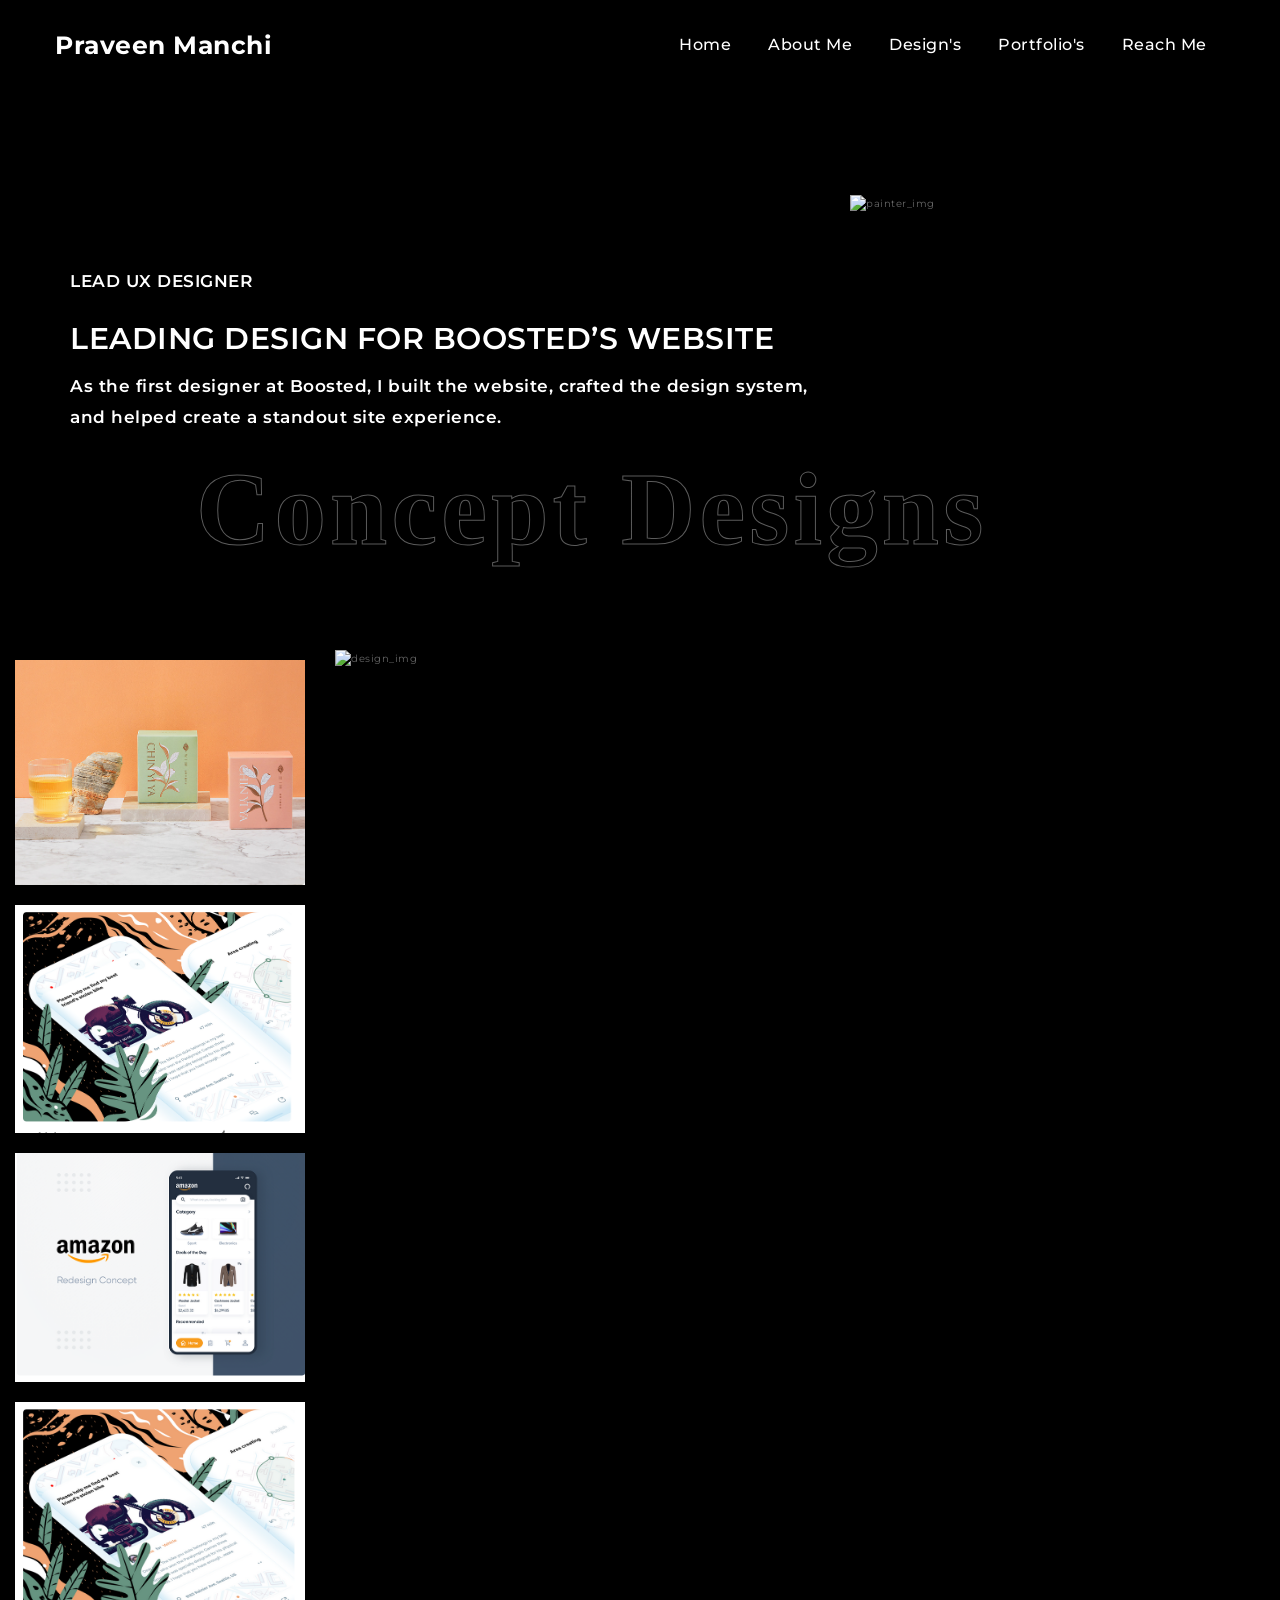
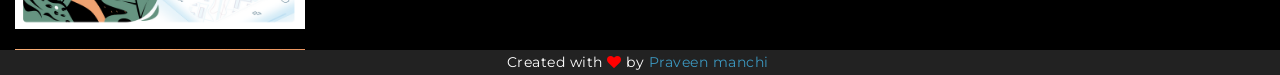
==== commit 121495c7: "mini changes" ====
--- a/designDemos.html
+++ b/designDemos.html
@@ -42,7 +42,7 @@
                     <span class="icon-bar"></span>
                     <span class="icon-bar"></span>
                 </button>
-                <a href="index.html" class="navbar-brand top-name-title">
+                <a href="welcome.html" class="navbar-brand top-name-title">
                     <!-- <img src="images/logo2.png" alt="logo"> -->
                     <b>Praveen Manchi</b>
                 </a>
@@ -65,23 +65,52 @@
     </div>
     <!--/NAVBAR -->
 
-    <!--BANNER-SHOW -->
+<!--BANNER-SHOW -->
     <section id="home" class="main_banner banner_bg_2" style="height: 650px">
         <!-- <canvas class="background"></canvas> -->
         <div class="display_table">
             <div class="display_table_cell title-left-align" style="padding-bottom: 5%;">
                 <div class="container">
                     <div class="row">
-                        <div class="col-md-7" style="padding-top: 235px; opacity: 0.5;">
-                            <svg xmlns="http://www.w3.org/2000/svg" width="818.544" height="70.888" viewBox="0 0 818.544 70.888">
+                        <div class="col-md-8" style="padding-top: 235px;">						
+                            <div class="banner_content" style="position: absolute;top:30%;color:#fff">
+                                <span class=" sm_title" style="font-size:17px;font-weight:none">LEAD UX DESIGNER</span>
+                                <h2 class="cd-headline clip">
+                                    <span class="fw_800" style="color:#fff;font-weight:600">LEADING DESIGN FOR BOOSTED’S WEBSITE</span>
+                                </h2>
+                                <span class="sm_title" style="font-size:17px;font-weight:none">As
+                                    the first
+                                    designer at Boosted, I built the
+                                    website, crafted the design system, and
+                                    helped create a standout site experience.</span>
+                            </div>
+                           <!-- <svg xmlns="http://www.w3.org/2000/svg" width="818.544" height="70.888" viewBox="0 0 818.544 70.888">
                                 <path id="Path_8" data-name="Path 8" d="M36.608,1.04a44.144,44.144,0,0,1-17.16-3.172,26.971,26.971,0,0,1-11.96-9.36A25.212,25.212,0,0,1,3.12-26.416v-40.56H28.288V-29.64q0,9.36,8.32,9.36t8.32-9.36V-66.976H70.1v40.56a25.212,25.212,0,0,1-4.368,14.924,26.971,26.971,0,0,1-11.96,9.36A44.144,44.144,0,0,1,36.608,1.04ZM76.856-66.976h25.168V0H76.856Zm54.7-1.872h25.792L133.016,0H107.224ZM195.52,1.04a44.144,44.144,0,0,1-17.16-3.172,26.971,26.971,0,0,1-11.96-9.36,25.212,25.212,0,0,1-4.368-14.924v-40.56H187.2V-29.64q0,9.36,8.32,9.36t8.32-9.36V-66.976h25.168v40.56a25.212,25.212,0,0,1-4.368,14.924,26.971,26.971,0,0,1-11.96,9.36A44.144,44.144,0,0,1,195.52,1.04Zm60.944-35.256-24.128-32.76h30.056L271.544-54.6,280.8-66.976h30.056l-24.128,32.76L312.1,0H281.632L271.544-13.624,261.56,0H231.088Zm92.04-32.76h31.824q34.736,0,34.736,33.9,0,16.952-9,25.012T380.328,0H348.5Zm28.912,47.84q6.136,0,9.1-2.86t2.964-11.076q0-5.616-1.3-8.528a6.767,6.767,0,0,0-3.848-3.848,20.636,20.636,0,0,0-6.916-.936h-3.744v27.248Zm42.848-47.84h53.56v18.1H445.432v6.032h24.44v18.72h-24.44V-18.1h28.392V0h-53.56ZM501.176,1.04A73.256,73.256,0,0,1,487.448-.208a42.261,42.261,0,0,1-10.92-3.432V-22.464A60.181,60.181,0,0,0,487.6-18.512a44.3,44.3,0,0,0,10.868,1.56,12.4,12.4,0,0,0,4.888-.78,2.457,2.457,0,0,0,1.768-2.236A2.307,2.307,0,0,0,503.672-22a42.043,42.043,0,0,0-5.408-2.132q-4.576-1.56-5.2-1.768a42.7,42.7,0,0,1-10.3-5.2c-2.427-1.8-5.252-6.448-5.252-6.448a44.533,44.533,0,0,1-1.612-9.568q0-10.608,7.332-15.756t22.1-5.148a75.982,75.982,0,0,1,11.336.988,84.752,84.752,0,0,1,10.712,2.236v18.928Q517.5-49.92,509.6-49.92q-8.008,0-8.008,2.6,0,1.04,1.456,1.716a47.921,47.921,0,0,0,5.824,1.924l2.7.728q8.008,2.184,12.22,5.356a16.146,16.146,0,0,1,5.72,7.28,30,30,0,0,1,1.508,10.244A18.2,18.2,0,0,1,523.38-4.628Q515.736,1.04,501.176,1.04Zm35.048-68.016h25.168V0H536.224ZM605.592,1.04q-19.032,0-29.016-8.736t-9.984-25.792q0-16.952,10.452-25.74t30.316-8.788a84.254,84.254,0,0,1,11.7.728A55.659,55.659,0,0,1,628.888-65v21.424A54.969,54.969,0,0,0,609.024-46.8q-7.9,0-12.324,3.068t-4.42,10.244q0,7.28,3.224,10.3t9.88,3.016a25.664,25.664,0,0,0,6.24-.728V-24.96H600.5V-40.144h31.928V-5.512A44.41,44.41,0,0,1,620.932-.78,58.739,58.739,0,0,1,605.592,1.04Zm32.032-68.016h21.112l18.72,26.208V-66.976h25.168V0H681.408L662.792-26.208V0H637.624Zm72.28,0h53.56v18.1H735.072v6.032h24.44v18.72h-24.44V-18.1h28.392V0H709.9ZM790.816,1.04A73.256,73.256,0,0,1,777.088-.208a42.261,42.261,0,0,1-10.92-3.432V-22.464a60.182,60.182,0,0,0,11.076,3.952,44.3,44.3,0,0,0,10.868,1.56,12.4,12.4,0,0,0,4.888-.78,2.457,2.457,0,0,0,1.768-2.236A2.307,2.307,0,0,0,793.312-22a42.04,42.04,0,0,0-5.408-2.132q-4.576-1.56-5.2-1.768a42.7,42.7,0,0,1-10.3-5.2,15.778,15.778,0,0,1-5.252-6.448,24.366,24.366,0,0,1-1.612-9.568q0-10.608,7.332-15.756t22.1-5.148a75.982,75.982,0,0,1,11.336.988,84.752,84.752,0,0,1,10.712,2.236v18.928q-9.88-4.056-17.784-4.056-8.008,0-8.008,2.6,0,1.04,1.456,1.716a47.918,47.918,0,0,0,5.824,1.924l2.7.728q8.008,2.184,12.22,5.356a16.146,16.146,0,0,1,5.72,7.28,30,30,0,0,1,1.508,10.244A18.2,18.2,0,0,1,813.02-4.628Q805.376,1.04,790.816,1.04Z" transform="translate(-2.62 69.348)" fill="none" stroke="#acacac" stroke-width="1" opacity="0.53"/>
-                              </svg>
+                              </svg>-->
                               
                         </div>
-                        <div class="col-md-5" style="margin-bottom: 50px; padding: left: 20px;">
+                        <div class="col-md-4" style="margin-bottom: 50px; padding: left: 20px;">
                             <img src="https://anima-uploads.s3.amazonaws.com/projects/5ee444743e7ba21d73d4327a/releases/5f316ca014a1858adbdbf1d3/img/group-96g@1x.png"
                                 alt="painter_img" />
                         </div>
+                        <div class="col-md-12">
+                            <div class="banner_content" style=" text-align: center;">                              
+					<img src="images/Concept Designs.svg">
+                            </div>
+                        </div>
+                    </div>
+                </div>
+            </div>
+        </div>
+    </section>
+    <!--/BANNER-SHOW -->
+    <!--/BANNER-SHOW -->
+    <!--BANNER-SHOW banner_bg_2 background-image: url('images/bgpiv.jpg');background-position: right;background-repeat: no-repeat;--
+    <section id="home" class="main_banner banner_bg_2" style="height: 650px;">
+        <div class="display_table">
+            <div class="display_table_cell title-left-align" style="padding-bottom: 5%;">
+                <div class="container">
+                    <div class="row">
                         <div class="col-md-12">
                             <div class="banner_content">
                                 <span class="sm_title">I concept, design, and deliver best-in-class products and
--- a/css/style.css
+++ b/css/style.css
@@ -1492,19 +1492,6 @@
     /* font-size: 7rem; */
     font-size: 81.0px;
 }
-
-.about-background-image{
-    background-image: url('https://anima-uploads.s3.amazonaws.com/projects/5ee444743e7ba21d73d4327a/releases/5f316ca014a1858adbdbf1d3/img/fxllfvcl@1x.png');
-    background-repeat: no-repeat;
-    background-size: contain;
-    background-position: right;
-}
-
-.discover-main-img{
-    background-image: url('https://anima-uploads.s3.amazonaws.com/projects/5ee444743e7ba21d73d4327a/releases/5f316ca014a1858adbdbf1d3/img/screenshot-2020-07-05-at-3-01-27-pm@1x.png');
-    /* width: 800px; */
-    height: 530px;
-}
 .discover-right-img{
     /* background-image: url('https://anima-uploads.s3.amazonaws.com/projects/5ee444743e7ba21d73d4327a/releases/5f316ca014a1858adbdbf1d3/img/home-screen@1x.png'); */
     background-color: #ffebcb;
@@ -1522,8 +1509,8 @@
     background-color: transparent;
     color: #fff;
     border: 1px solid #fff;
-    border-radius: 2rem;
-    padding: 6px 30px;
+    border-radius: 1rem;
+    padding: 10px 30px;
     font-size: 1.5rem;
 }
 .ux-design-view-btn:hover{
@@ -1572,7 +1559,7 @@
     color: #fff;
     border: 1px solid #ddd;
     border-radius: 2rem;
-    padding: 5px 49px;
+    padding: 10px 49px;
     background-color: transparent;
     font-size: 3rem;
     font-weight: 700;
@@ -1658,23 +1645,23 @@
   }
   
    .accrodian-item-1 {
-    background-image: url("https://images.unsplash.com/photo-1499198116522-4a6235013d63?auto=format&fit=crop&w=1233&q=80");
+    background-image: url("./../images/new_images/Codepen.jpg");
   }
   
    .accrodian-item-2 {
-    background-image: url("https://images.unsplash.com/photo-1492760864391-753aaae87234?auto=format&fit=crop&w=1336&q=80");
+    background-image: url("./../images/new_images/Dribble.jpg");
   }
   
    .accrodian-item-3 {
-    background-image: url("./../images/new_images/Bechance.png");
+    background-image: url("./../images/new_images/Bechance.jpg");
   }
   
    .accrodian-item-4 {
-    background-image: url("https://images.unsplash.com/photo-1510425463958-dcced28da480?auto=format&fit=crop&w=1352&q=80");
+    background-image: url("./../images/new_images/GitHub.jpg");
   }
   
    .accrodian-item-5 {
-    background-image: url("https://images.unsplash.com/photo-1503602642458-232111445657?auto=format&fit=crop&w=1234&q=80");
+    background-image: url("./../images/new_images/Kenyons.jpg");
   }
 
   /* accordian-gallery-end */
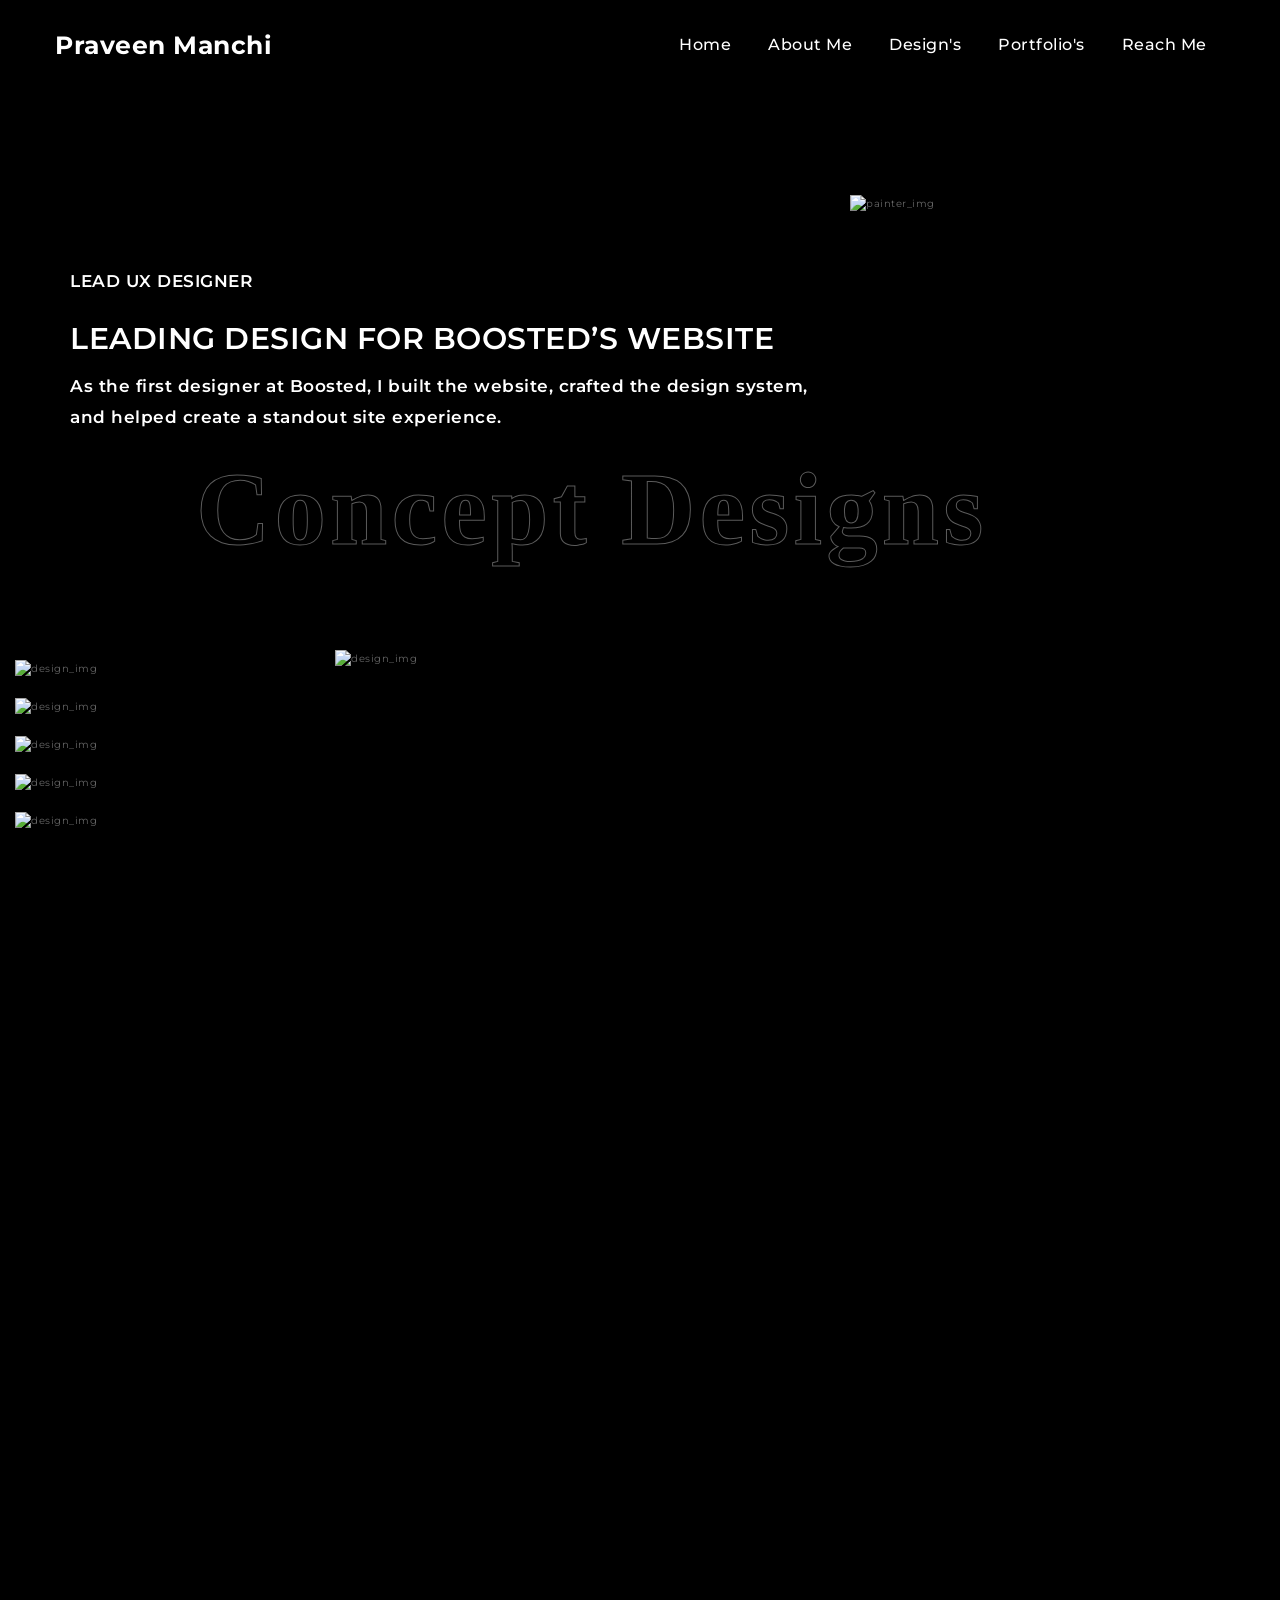
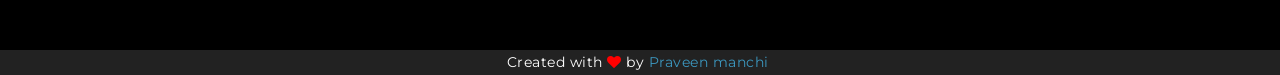
==== commit 26b8fead: "compreess images" ====
--- a/designDemos.html
+++ b/designDemos.html
@@ -4,6 +4,33 @@
 <head>
     <!-- Meta -->
     <meta charset="utf-8">
+    <meta charset="UTF-8"><meta name="keywords" content="ui , ux , figma ,sketch ,html ,css ,adobe ,xd ,photoshop ,adobe illustrator,website design,mobile design,designer ,front-end, website front-end,mobile front-end"/>
+    <meta name="description" content="praveenmanchi is ui/ux designer who loves to tell a good story. He does digital design, brand design, and art direction."/>
+    <meta name="subject" content="Personal protiflio website">
+    <meta name="copyright"content="Praveenmanchi">
+    <meta name="language" content="en">
+    <meta name="robots" content="index,follow" />
+    <meta name="revised" content="Sunday, September 20, 2020 , 5:52 pm" />
+    <meta name="abstract" content="praveenmanchi is ui designer who create a front-end design for mobile & website">
+    <meta name="topic" content="ui/ux, front-end, designer,design, creativity , figma ,sketch ,html ,css ,adobe ,xd ,photoshop ,adobe illustrator">
+    <meta name="summary" content=" front-end designer and designer">
+    <meta name="Classification" content="protiflio">
+    <meta name="author" content="praveenmanchi, praveenmanchi005@gmail.com">
+    <meta name="designer" content="">
+    <meta name="copyright" content="">
+    <meta name="reply-to" content="praveenmanchi005@gmail.com">
+    <meta name="owner" content="Praveenmanchi">
+    <meta name="url" content="https://praveenmanchi.github.io/">
+    <meta name="identifier-URL" content="https://praveenmanchi.github.io/">
+    <meta name="directory" content="submission">
+    <meta name="category" content="ui/ux protiflio">
+    <meta name="coverage" content="india">
+    <meta name="distribution" content="Global">
+    <meta name="rating" content="General">
+    <meta name="revisit-after" content="7 days">
+    <meta http-equiv="Expires" content="0">
+    <meta http-equiv="Pragma" content="no-cache">
+    <meta http-equiv="Cache-Control" content="no-cache">
     <meta http-equiv="X-UA-Compatible" content="IE=edge">
     <meta name="viewport" content="width=device-width, initial-scale=1">
     <!-- The above 3 meta tags *must* come first in the head; any other head content must come *after* these tags -->
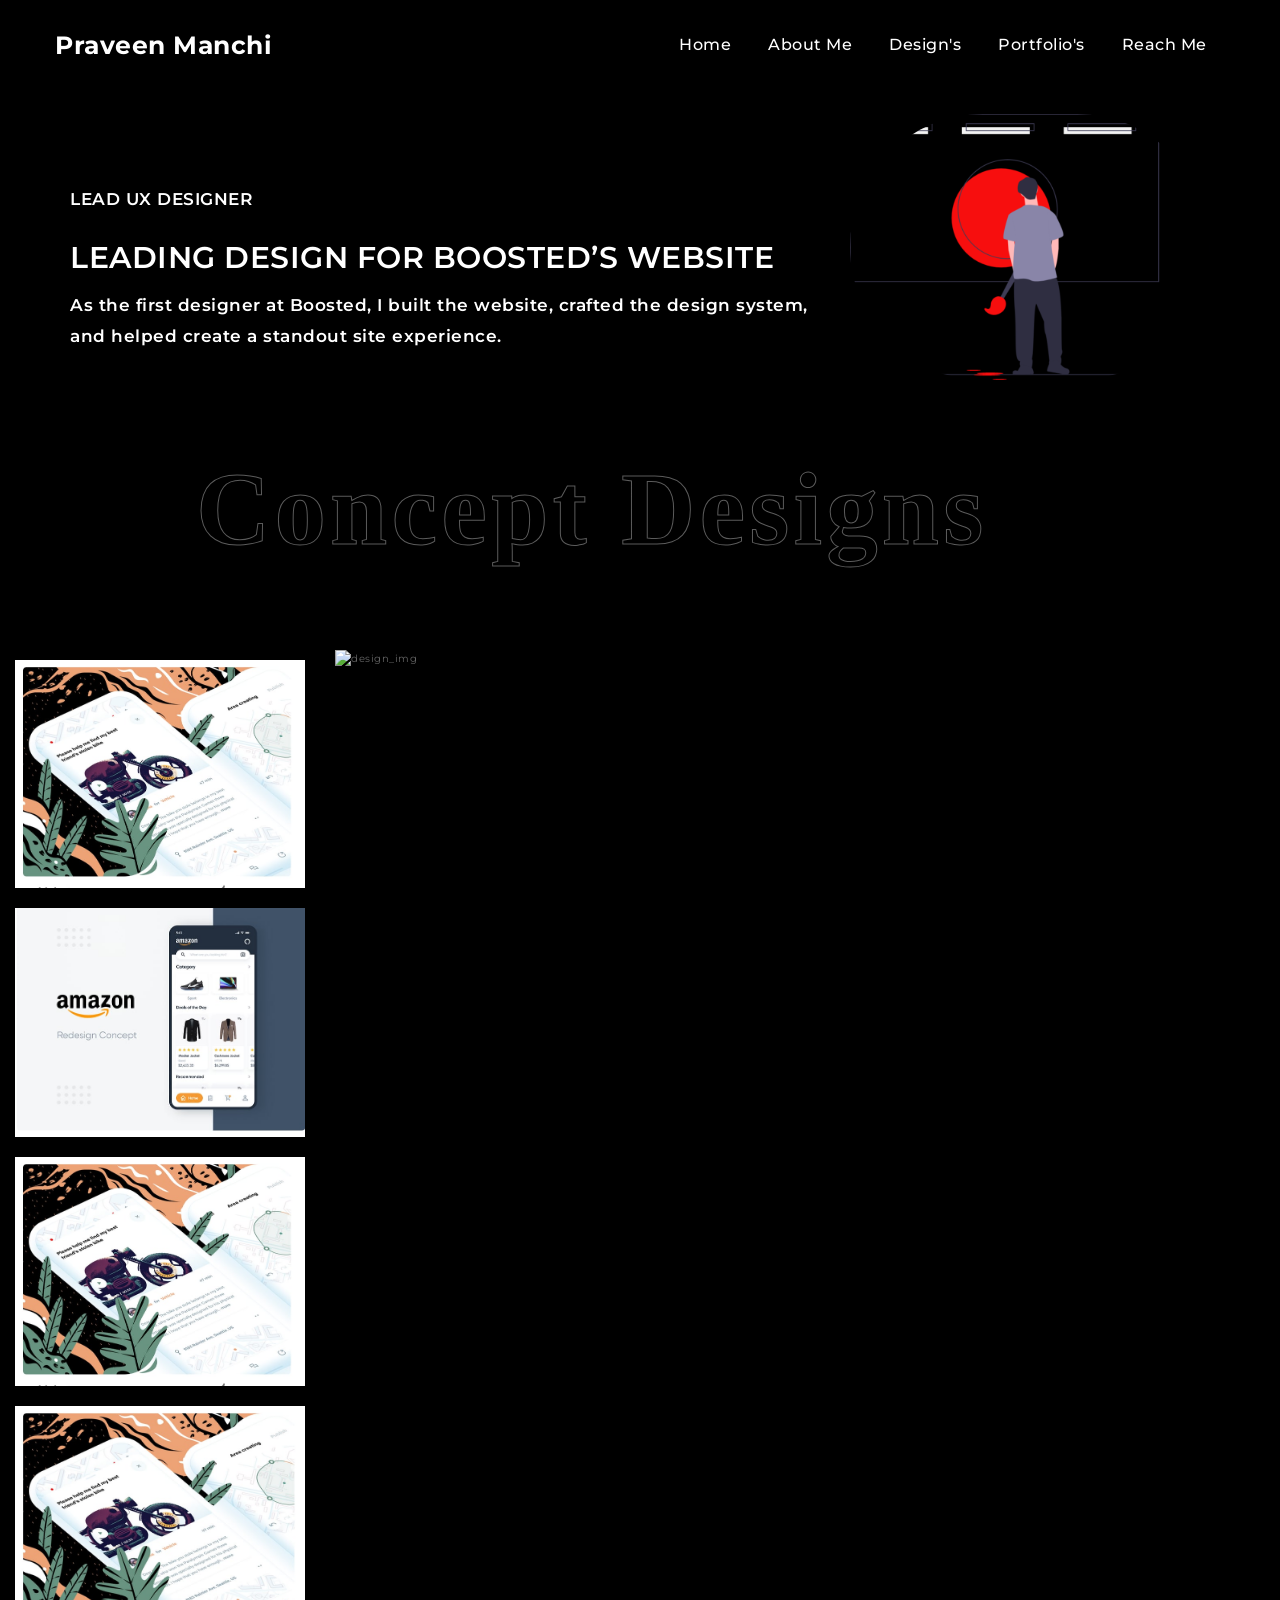
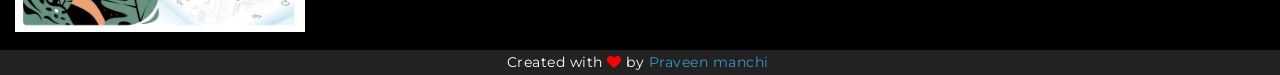
==== commit 8c1c1903: "final changes" ====
--- a/designDemos.html
+++ b/designDemos.html
@@ -111,18 +111,15 @@
                                     website, crafted the design system, and
                                     helped create a standout site experience.</span>
                             </div>
-                           <!-- <svg xmlns="http://www.w3.org/2000/svg" width="818.544" height="70.888" viewBox="0 0 818.544 70.888">
-                                <path id="Path_8" data-name="Path 8" d="M36.608,1.04a44.144,44.144,0,0,1-17.16-3.172,26.971,26.971,0,0,1-11.96-9.36A25.212,25.212,0,0,1,3.12-26.416v-40.56H28.288V-29.64q0,9.36,8.32,9.36t8.32-9.36V-66.976H70.1v40.56a25.212,25.212,0,0,1-4.368,14.924,26.971,26.971,0,0,1-11.96,9.36A44.144,44.144,0,0,1,36.608,1.04ZM76.856-66.976h25.168V0H76.856Zm54.7-1.872h25.792L133.016,0H107.224ZM195.52,1.04a44.144,44.144,0,0,1-17.16-3.172,26.971,26.971,0,0,1-11.96-9.36,25.212,25.212,0,0,1-4.368-14.924v-40.56H187.2V-29.64q0,9.36,8.32,9.36t8.32-9.36V-66.976h25.168v40.56a25.212,25.212,0,0,1-4.368,14.924,26.971,26.971,0,0,1-11.96,9.36A44.144,44.144,0,0,1,195.52,1.04Zm60.944-35.256-24.128-32.76h30.056L271.544-54.6,280.8-66.976h30.056l-24.128,32.76L312.1,0H281.632L271.544-13.624,261.56,0H231.088Zm92.04-32.76h31.824q34.736,0,34.736,33.9,0,16.952-9,25.012T380.328,0H348.5Zm28.912,47.84q6.136,0,9.1-2.86t2.964-11.076q0-5.616-1.3-8.528a6.767,6.767,0,0,0-3.848-3.848,20.636,20.636,0,0,0-6.916-.936h-3.744v27.248Zm42.848-47.84h53.56v18.1H445.432v6.032h24.44v18.72h-24.44V-18.1h28.392V0h-53.56ZM501.176,1.04A73.256,73.256,0,0,1,487.448-.208a42.261,42.261,0,0,1-10.92-3.432V-22.464A60.181,60.181,0,0,0,487.6-18.512a44.3,44.3,0,0,0,10.868,1.56,12.4,12.4,0,0,0,4.888-.78,2.457,2.457,0,0,0,1.768-2.236A2.307,2.307,0,0,0,503.672-22a42.043,42.043,0,0,0-5.408-2.132q-4.576-1.56-5.2-1.768a42.7,42.7,0,0,1-10.3-5.2c-2.427-1.8-5.252-6.448-5.252-6.448a44.533,44.533,0,0,1-1.612-9.568q0-10.608,7.332-15.756t22.1-5.148a75.982,75.982,0,0,1,11.336.988,84.752,84.752,0,0,1,10.712,2.236v18.928Q517.5-49.92,509.6-49.92q-8.008,0-8.008,2.6,0,1.04,1.456,1.716a47.921,47.921,0,0,0,5.824,1.924l2.7.728q8.008,2.184,12.22,5.356a16.146,16.146,0,0,1,5.72,7.28,30,30,0,0,1,1.508,10.244A18.2,18.2,0,0,1,523.38-4.628Q515.736,1.04,501.176,1.04Zm35.048-68.016h25.168V0H536.224ZM605.592,1.04q-19.032,0-29.016-8.736t-9.984-25.792q0-16.952,10.452-25.74t30.316-8.788a84.254,84.254,0,0,1,11.7.728A55.659,55.659,0,0,1,628.888-65v21.424A54.969,54.969,0,0,0,609.024-46.8q-7.9,0-12.324,3.068t-4.42,10.244q0,7.28,3.224,10.3t9.88,3.016a25.664,25.664,0,0,0,6.24-.728V-24.96H600.5V-40.144h31.928V-5.512A44.41,44.41,0,0,1,620.932-.78,58.739,58.739,0,0,1,605.592,1.04Zm32.032-68.016h21.112l18.72,26.208V-66.976h25.168V0H681.408L662.792-26.208V0H637.624Zm72.28,0h53.56v18.1H735.072v6.032h24.44v18.72h-24.44V-18.1h28.392V0H709.9ZM790.816,1.04A73.256,73.256,0,0,1,777.088-.208a42.261,42.261,0,0,1-10.92-3.432V-22.464a60.182,60.182,0,0,0,11.076,3.952,44.3,44.3,0,0,0,10.868,1.56,12.4,12.4,0,0,0,4.888-.78,2.457,2.457,0,0,0,1.768-2.236A2.307,2.307,0,0,0,793.312-22a42.04,42.04,0,0,0-5.408-2.132q-4.576-1.56-5.2-1.768a42.7,42.7,0,0,1-10.3-5.2,15.778,15.778,0,0,1-5.252-6.448,24.366,24.366,0,0,1-1.612-9.568q0-10.608,7.332-15.756t22.1-5.148a75.982,75.982,0,0,1,11.336.988,84.752,84.752,0,0,1,10.712,2.236v18.928q-9.88-4.056-17.784-4.056-8.008,0-8.008,2.6,0,1.04,1.456,1.716a47.918,47.918,0,0,0,5.824,1.924l2.7.728q8.008,2.184,12.22,5.356a16.146,16.146,0,0,1,5.72,7.28,30,30,0,0,1,1.508,10.244A18.2,18.2,0,0,1,813.02-4.628Q805.376,1.04,790.816,1.04Z" transform="translate(-2.62 69.348)" fill="none" stroke="#acacac" stroke-width="1" opacity="0.53"/>
-                              </svg>-->
                               
                         </div>
                         <div class="col-md-4" style="margin-bottom: 50px; padding: left: 20px;">
-                            <img src="https://anima-uploads.s3.amazonaws.com/projects/5ee444743e7ba21d73d4327a/releases/5f316ca014a1858adbdbf1d3/img/group-96g@1x.png"
+                            <img src="images/SVG/Group 96g.svg"
                                 alt="painter_img" />
                         </div>
                         <div class="col-md-12">
                             <div class="banner_content" style=" text-align: center;">                              
-					<img src="images/Concept Designs.svg">
+					<img src="images/SVG/Concept Designs.svg">
                             </div>
                         </div>
                     </div>
@@ -130,28 +127,7 @@
             </div>
         </div>
     </section>
-    <!--/BANNER-SHOW -->
-    <!--/BANNER-SHOW -->
-    <!--BANNER-SHOW banner_bg_2 background-image: url('images/bgpiv.jpg');background-position: right;background-repeat: no-repeat;--
-    <section id="home" class="main_banner banner_bg_2" style="height: 650px;">
-        <div class="display_table">
-            <div class="display_table_cell title-left-align" style="padding-bottom: 5%;">
-                <div class="container">
-                    <div class="row">
-                        <div class="col-md-12">
-                            <div class="banner_content">
-                                <span class="sm_title">I concept, design, and deliver best-in-class products and
-                                    websites. Beyond visuals and user
-                                    interfaces, I craft user journeys that bring delight to people and solve complicated
-                                    problems.</span>
-                            </div>
-                        </div>
-                    </div>
-                </div>
-            </div>
-        </div>
-    </section>
-    <!--/BANNER-SHOW -->
+
 
     <!--DESIGNS MAIN SECTION-->
     <section class="designs-main-section">
@@ -161,45 +137,45 @@
                     <div class="design-images">
                         <div class="image-container">
                             <!--Left side first image-->
-                            <img src="images/portfolio/34.png"
+                            <img src="images/D/4567.jpg"
                                 alt="design_img" data-slide="1"/>
                                 
                         </div>
                         <div class="image-container">
                             <!--Left side second image-->
-                            <img src="images/portfolio/4567.png"
+                            <img src="images/D/4khh.jpg"
                                 alt="design_img" data-slide="2"/>
                         </div>
                         <div class="image-container">
                             <!--Left side third image-->
-                            <img src="images/portfolio/4khh.png"
+                            <img src="images/D/4567.jpg"
                                 alt="design_img" data-slide="3"/>
                                
                         </div>
                         <div class="image-container">
                             <!--Left side fourth image-->
-                            <img src="images/portfolio/xcv.png" alt="design_img" data-slide="4"/>
+                            <img src="images/D/xcv.jpg" alt="design_img" data-slide="4"/>
                         </div>
                         <div class="image-container">
                             <!--Left side fifth image-->
-                            <img src="images/portfolio/34.png" alt="design_img" data-slide="5"/>
+                            <img src="images/D/4567.jpg" alt="design_img" data-slide="5"/>
                             <!---<span>ENJOY THE TASTY MILKSHAKES</span>-->
                         </div>
                     </div>
                 </div>
                 <div class="col-sm-9 design-container">
-                    <img src="images/eBook reading app design on Behance.png" 
+                    <img src="images/D/Citybank mobile app redesign -min.png" 
                                 alt="design_img" data-slide="1" width="100%" class="active" height="100%" />
                                 
-                    <img src="images/portfolio/Citybank mobile app redesign .png"
+                    <img src="images/D/eBook reading app design on Behance-min.png"
                         alt="design_img" width="100%" height="100%"  data-slide="2"/>
 
-                    <img src="images/portfolio/Event IOS App on Behance.png"
+                    <img src="images/D/Event IOS App on Behance-min.png"
                     alt="design_img" width="100%" height="100%"  data-slide="3"/>
                                 
-                    <img src="images/portfolio/Upcore ™ - Interactive Prototype Concept on Behance.png" width="100%" height="100%" alt="design_img" data-slide="4"/>
+                    <img src="images/D/Mobile App for Museums on Behance-min.png" width="100%" height="100%" alt="design_img" data-slide="4"/>
 
-                    <img src="images/portfolio/Weather App on Behance.png" width="100%" height="100%"  alt="design_img" data-slide="5"/>
+                    <img src="images/D/Weather App on Behance-min.png" width="100%" height="100%"  alt="design_img" data-slide="5"/>
                 </div>
             </div>
         </div>
--- a/css/style.css
+++ b/css/style.css
@@ -1587,7 +1587,7 @@
 }
 
 .explore_section{
-	background: url('https://anima-uploads.s3.amazonaws.com/projects/5ee444743e7ba21d73d4327a/releases/5f316ca014a1858adbdbf1d3/img/screen-shot-2020-08-09-at-5-42-01-pm@1x.png');
+	background: url('../images/lyt\ bg.png');
 	position: relative;
     background-size: cover;
     background-attachment: fixed;
@@ -1611,7 +1611,7 @@
 }
 
 .creative-background-image{
-    background-image: url('https://anima-uploads.s3.amazonaws.com/projects/5ee444743e7ba21d73d4327a/releases/5f316ca014a1858adbdbf1d3/img/bwb-wireframe-sketch@1x.png');
+    background-image: url('../images/bg-d.png');
     background-repeat: no-repeat;
     background-size: 100%;
     background-position: 452px 0;
@@ -1645,23 +1645,23 @@
   }
   
    .accrodian-item-1 {
-    background-image: url("./../images/new_images/Codepen.jpg");
+    background-image: url("./../images/M/Codepen.svg");
   }
   
    .accrodian-item-2 {
-    background-image: url("./../images/new_images/Dribble.jpg");
+    background-image: url("./../images/M/Bechance.svg");
   }
   
    .accrodian-item-3 {
-    background-image: url("./../images/new_images/Bechance.jpg");
+    background-image: url("./../images/M/Dribble.svg");
   }
   
    .accrodian-item-4 {
-    background-image: url("./../images/new_images/GitHub.jpg");
+    background-image: url("./../images/M/GitHub.svg");
   }
   
    .accrodian-item-5 {
-    background-image: url("./../images/new_images/Kenyons.jpg");
+    background-image: url("./../images/M/Kenyons.svg");
   }
 
   /* accordian-gallery-end */
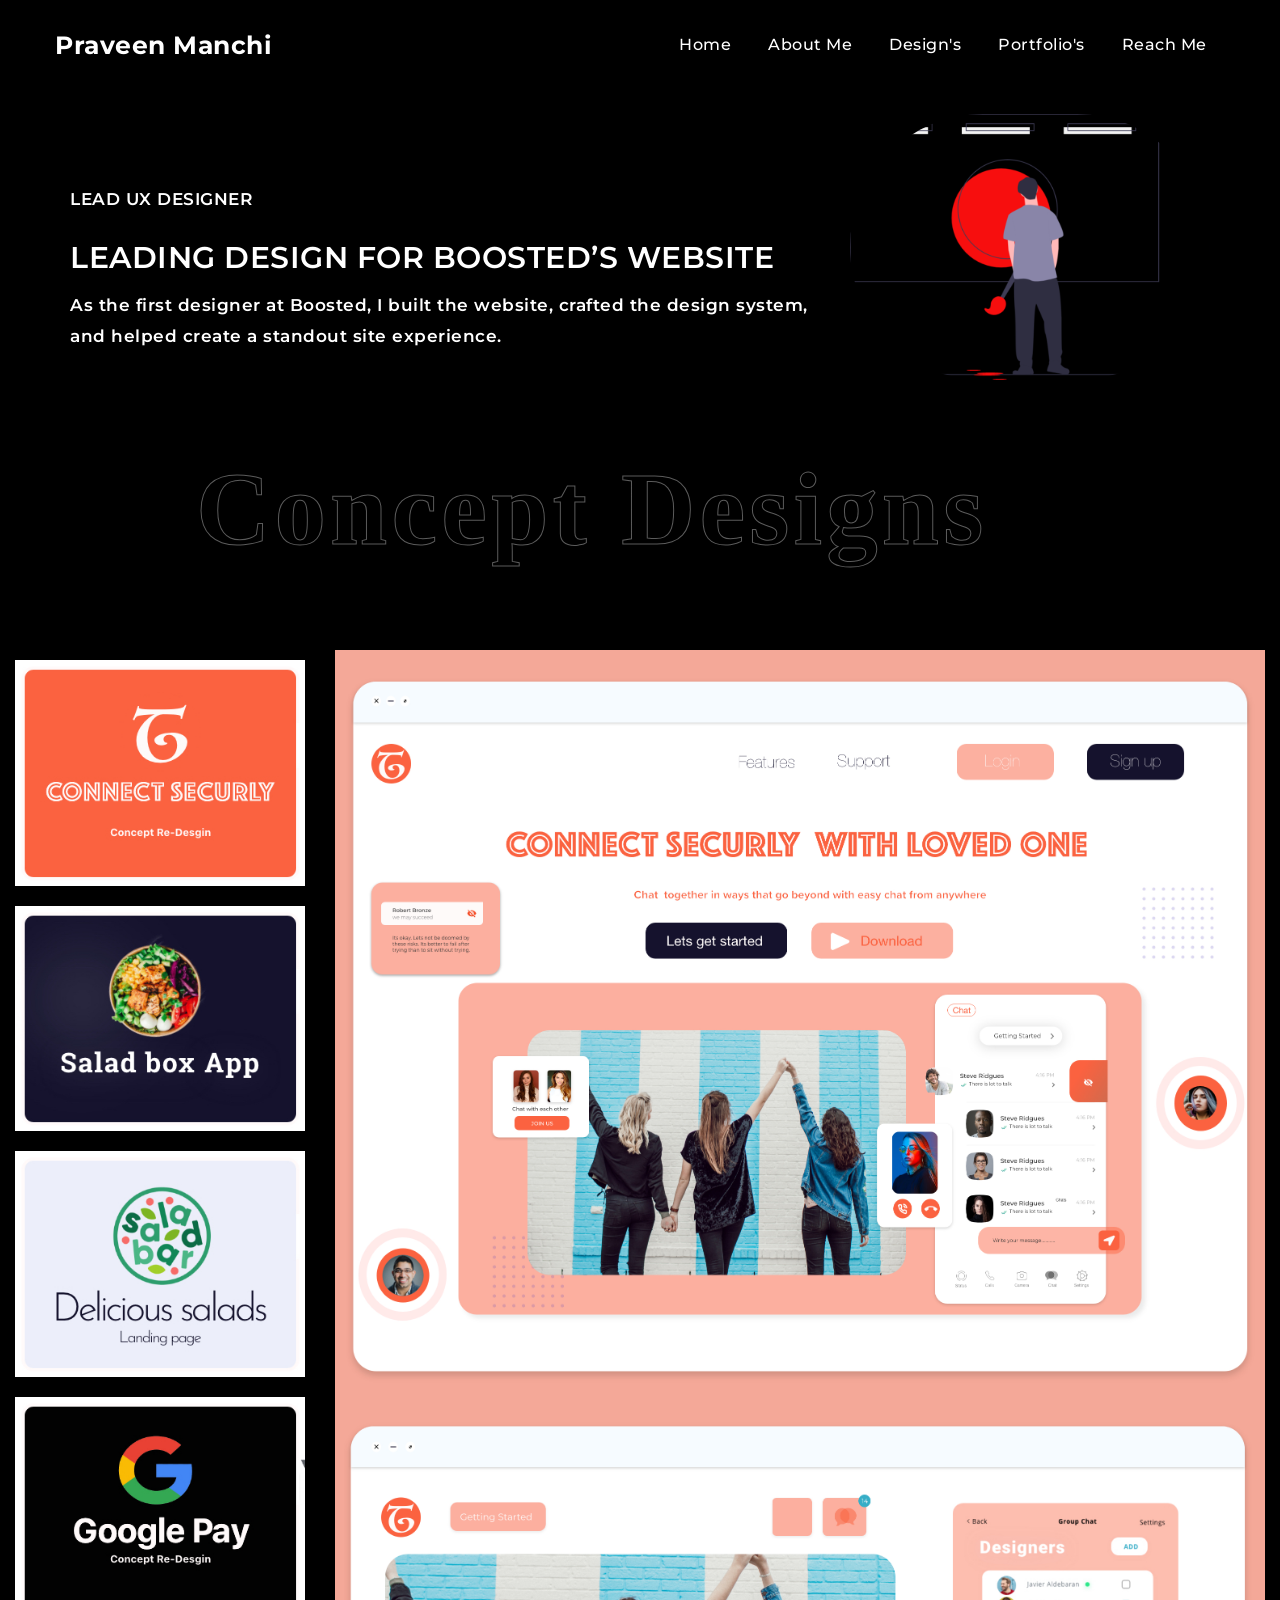
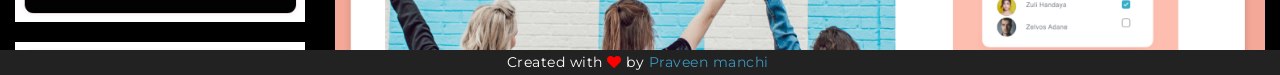
==== commit e7ad71ed: "final" ====
--- a/designDemos.html
+++ b/designDemos.html
@@ -20,8 +20,8 @@
     <meta name="copyright" content="">
     <meta name="reply-to" content="praveenmanchi005@gmail.com">
     <meta name="owner" content="Praveenmanchi">
-    <meta name="url" content="https://praveenmanchi.github.io/">
-    <meta name="identifier-URL" content="https://praveenmanchi.github.io/">
+    <meta name="url" content="https://praveenmanchi.dev/">
+    <meta name="identifier-URL" content="https://praveenmanchi.dev/">
     <meta name="directory" content="submission">
     <meta name="category" content="ui/ux protiflio">
     <meta name="coverage" content="india">
@@ -137,45 +137,62 @@
                     <div class="design-images">
                         <div class="image-container">
                             <!--Left side first image-->
-                            <img src="images/D/4567.jpg"
+                            <img src="images/S/One-1.jpg"
                                 alt="design_img" data-slide="1"/>
                                 
                         </div>
                         <div class="image-container">
                             <!--Left side second image-->
-                            <img src="images/D/4khh.jpg"
+                            <img src="images/S/Two-1.jpg"
                                 alt="design_img" data-slide="2"/>
                         </div>
                         <div class="image-container">
                             <!--Left side third image-->
-                            <img src="images/D/4567.jpg"
+                            <img src="images/S/Three-1.jpg"
                                 alt="design_img" data-slide="3"/>
                                
                         </div>
                         <div class="image-container">
                             <!--Left side fourth image-->
-                            <img src="images/D/xcv.jpg" alt="design_img" data-slide="4"/>
+                            <img src="images/S/Four-1.jpg" alt="design_img" data-slide="4"/>
                         </div>
                         <div class="image-container">
                             <!--Left side fifth image-->
-                            <img src="images/D/4567.jpg" alt="design_img" data-slide="5"/>
+                            <img src="images/S/Five-1.jpg" alt="design_img" data-slide="5"/>
                             <!---<span>ENJOY THE TASTY MILKSHAKES</span>-->
+                        </div>
+                        <div class="image-container">
+                            <!--Left side fourth image-->
+                            <img src="images/S/six-1.jpg" alt="design_img" data-slide="6"/>
+                        </div>
+                        
+                        
+                        <div class="image-container">
+                            <!--Left side fourth image-->
+                            <img src="images/S/egith-1.jpg" alt="design_img" data-slide="7"/>
+                        </div>
+                        <div class="image-container">
+                            <!--Left side fourth image-->
+                            <img src="images/S/NENPU.jpg" alt="design_img" data-slide="8"/>
                         </div>
                     </div>
                 </div>
                 <div class="col-sm-9 design-container">
-                    <img src="images/D/Citybank mobile app redesign -min.png" 
+                    <img src="images/S/One-2.jpg" 
                                 alt="design_img" data-slide="1" width="100%" class="active" height="100%" />
                                 
-                    <img src="images/D/eBook reading app design on Behance-min.png"
+                    <img src="images/S/Two-2.jpg"
                         alt="design_img" width="100%" height="100%"  data-slide="2"/>
 
-                    <img src="images/D/Event IOS App on Behance-min.png"
+                    <img src="images/S/Three-2.jpg"
                     alt="design_img" width="100%" height="100%"  data-slide="3"/>
                                 
-                    <img src="images/D/Mobile App for Museums on Behance-min.png" width="100%" height="100%" alt="design_img" data-slide="4"/>
-
-                    <img src="images/D/Weather App on Behance-min.png" width="100%" height="100%"  alt="design_img" data-slide="5"/>
+                    <img src="images/S/Four-2.jpg" width="100%" height="100%" alt="design_img" data-slide="4"/>
+
+                    <img src="images/S/Five-2.jpg" width="100%" height="100%"  alt="design_img" data-slide="5"/>
+                    <img src="images/S/Six-2.jpg" width="100%" height="100%"  alt="design_img" data-slide="6"/>
+                    <img src="images/S/egith-2.jpg" width="100%" height="100%"  alt="design_img" data-slide="7"/>
+                    <img src="images/S/nine-2.jpg" width="100%" height="100%"  alt="design_img" data-slide="8"/>
                 </div>
             </div>
         </div>
--- a/css/style.css
+++ b/css/style.css
@@ -543,7 +543,7 @@
   vertical-align: middle;
 }
 .banner_content .sm_title {
-    font-size: 22px;
+    font-size: 30px;
     font-weight: 600;
 }
 .banner_bg_2 .sm_title {
